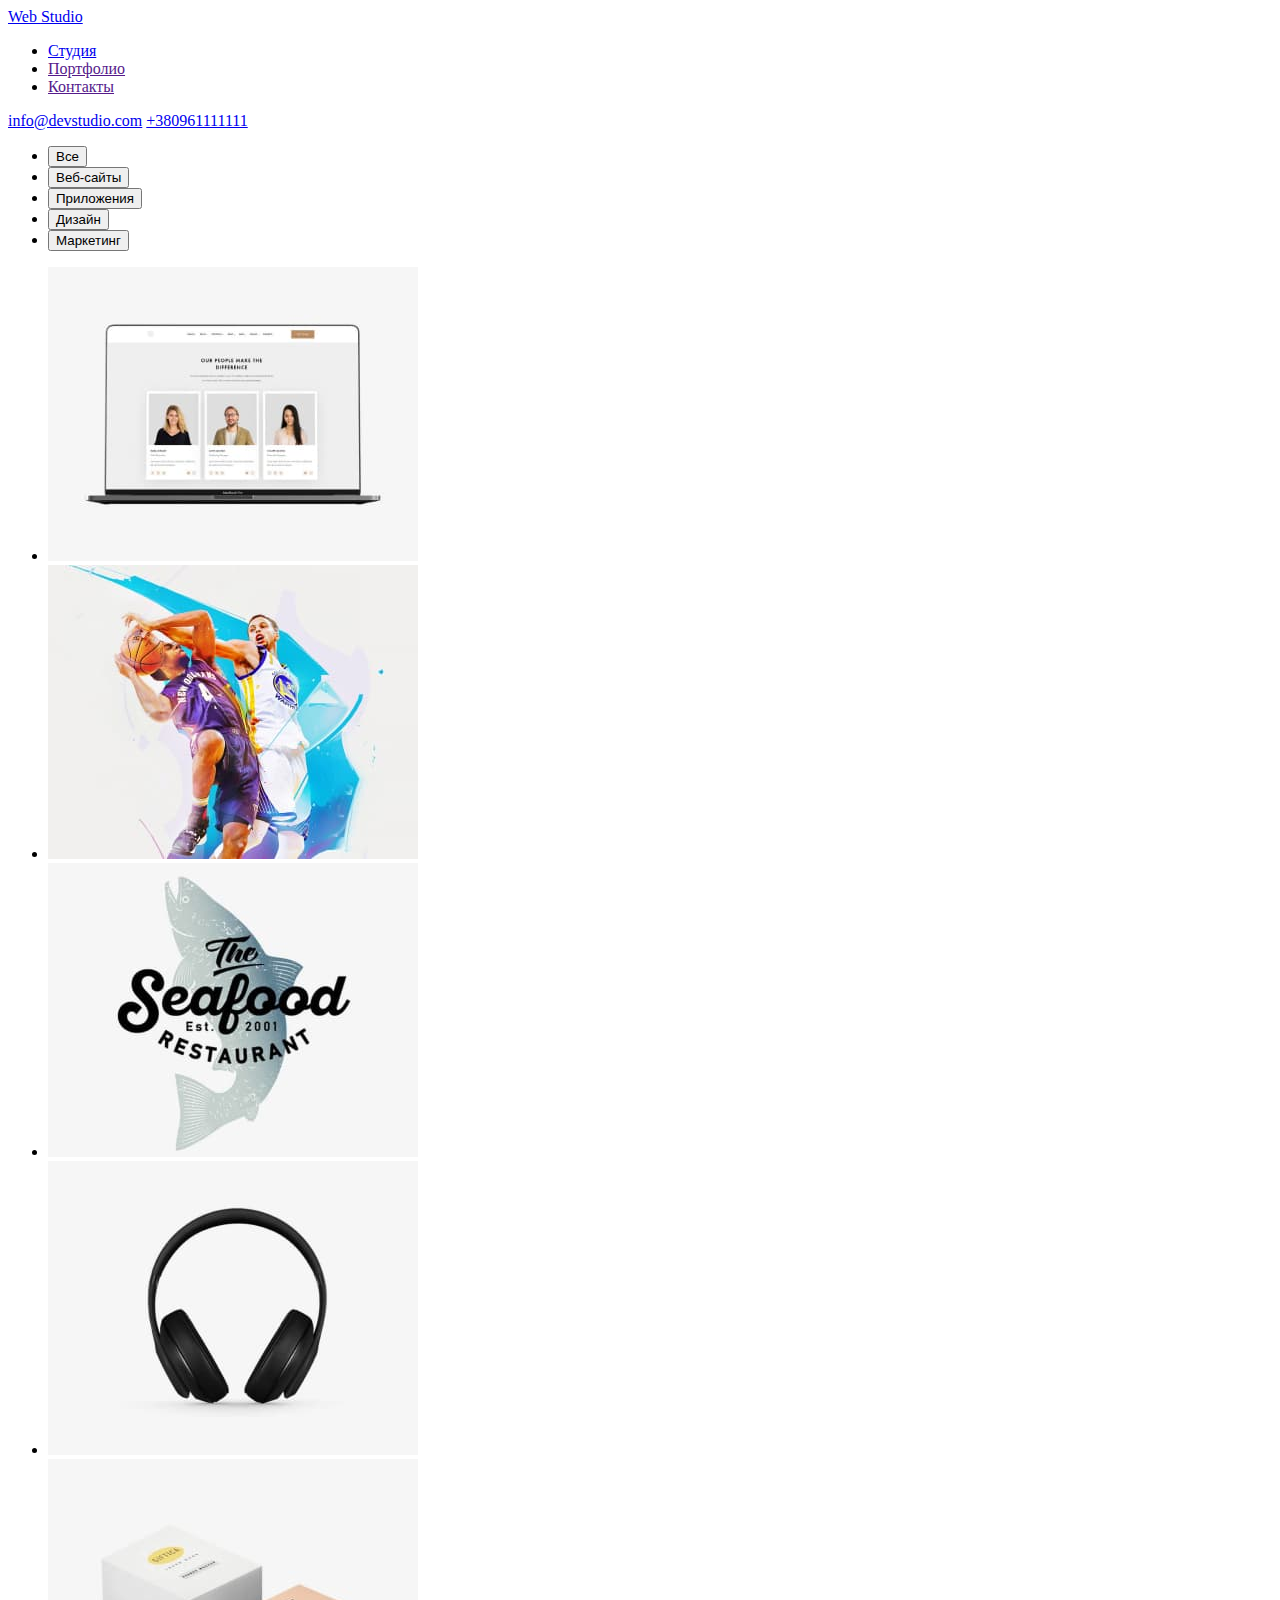
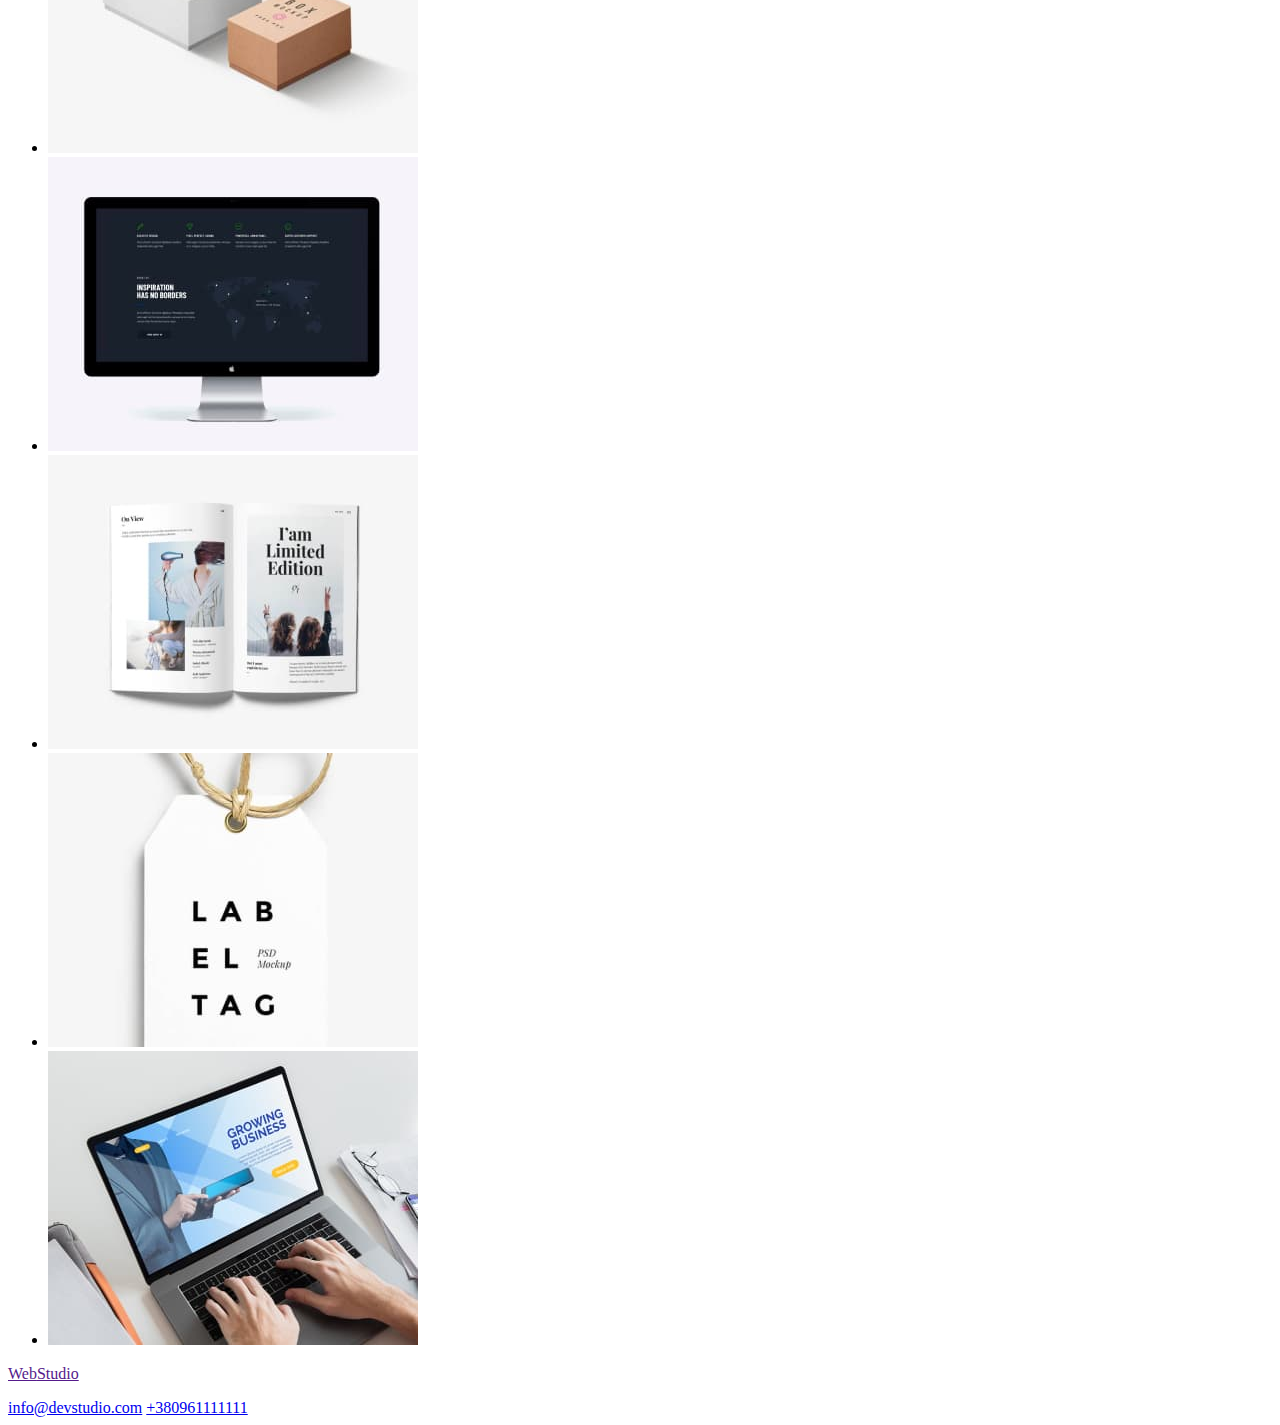
==== portfolio.html @ ea159c8f "+" ====
<!DOCTYPE html>
<html lang="ru">

<head>
    <meta charset="UTF-8">
    <meta http-equiv="X-UA-Compatible" content="IE=edge">
    <meta name="viewport" content="width=device-width, initial-scale=1.0">
    <title>WEBStudio</title>
</head>

<body>


    <header>
        <a href="./index.html"> <span class="part_logo"> Web </span>Studio</a>

        <ul>
            <li>
                <a href="./index.html">Студия</a>
            </li>
            <li>
                <a href="">Портфолио</a>
            </li>
            <li>
                <a href="">Контакты</a>
            </li>

        </ul>

        <nav>
            <a href="mailto:info@devstudio.com">info@devstudio.com</a>


            <a href="tel:+380961111111">+380961111111</a>

        </nav>





    </header>


    <main>

<ul>
    <li><button type="button">Все</button></li>
    <li><button type="button">Веб-сайты</button></li>
    <li><button type="button">Приложения</button></li>
    <li><button type="button">Дизайн</button></li>
    <li><button type="button">Маркетинг</button></li>
</ul>


<ul>
    <li><img src="./images/portfolio_img/tehnokryak.jpg" alt="технокряк"></li>
    <li><img src="./images/portfolio_img/new_orlean.jpg" alt="новый орлеан"></li>
    <li><img src="./images/portfolio_img/seafood.jpg" alt="ресторан сеафуд"></li>
    <li><img src="./images/portfolio_img/prime.jpg" alt="Проект Prime"></li>
    <li><img src="./images/portfolio_img/boxes.jpg" alt="Проект Boxes"></li>
    <li><img src="./images/portfolio_img/inspiration.jpg" alt="Inspiration has no Borders"></li>
    <li><img src="./images/portfolio_img/izdanie.jpg" alt="Издание Limited Edition"></li>
    <li><img src="./images/portfolio_img/lab.jpg" alt="Проект LAB"></li>
    <li><img src="./images/portfolio_img/growning.jpg" alt="Growing Business"></li>
</ul>




    </main>

    <footer>
    
        <a href=""><span>Web</span>Studio</a>
    
        <address>
            <p></p>
        </address>
    
        <a href="mailto:info@devstudio.com">info@devstudio.com</a>
        <a href="tel:+380961111111">+380961111111</a>
    
    
    
    
    </footer>
    
    
    
    
    
    
    </body>
    
    </html>
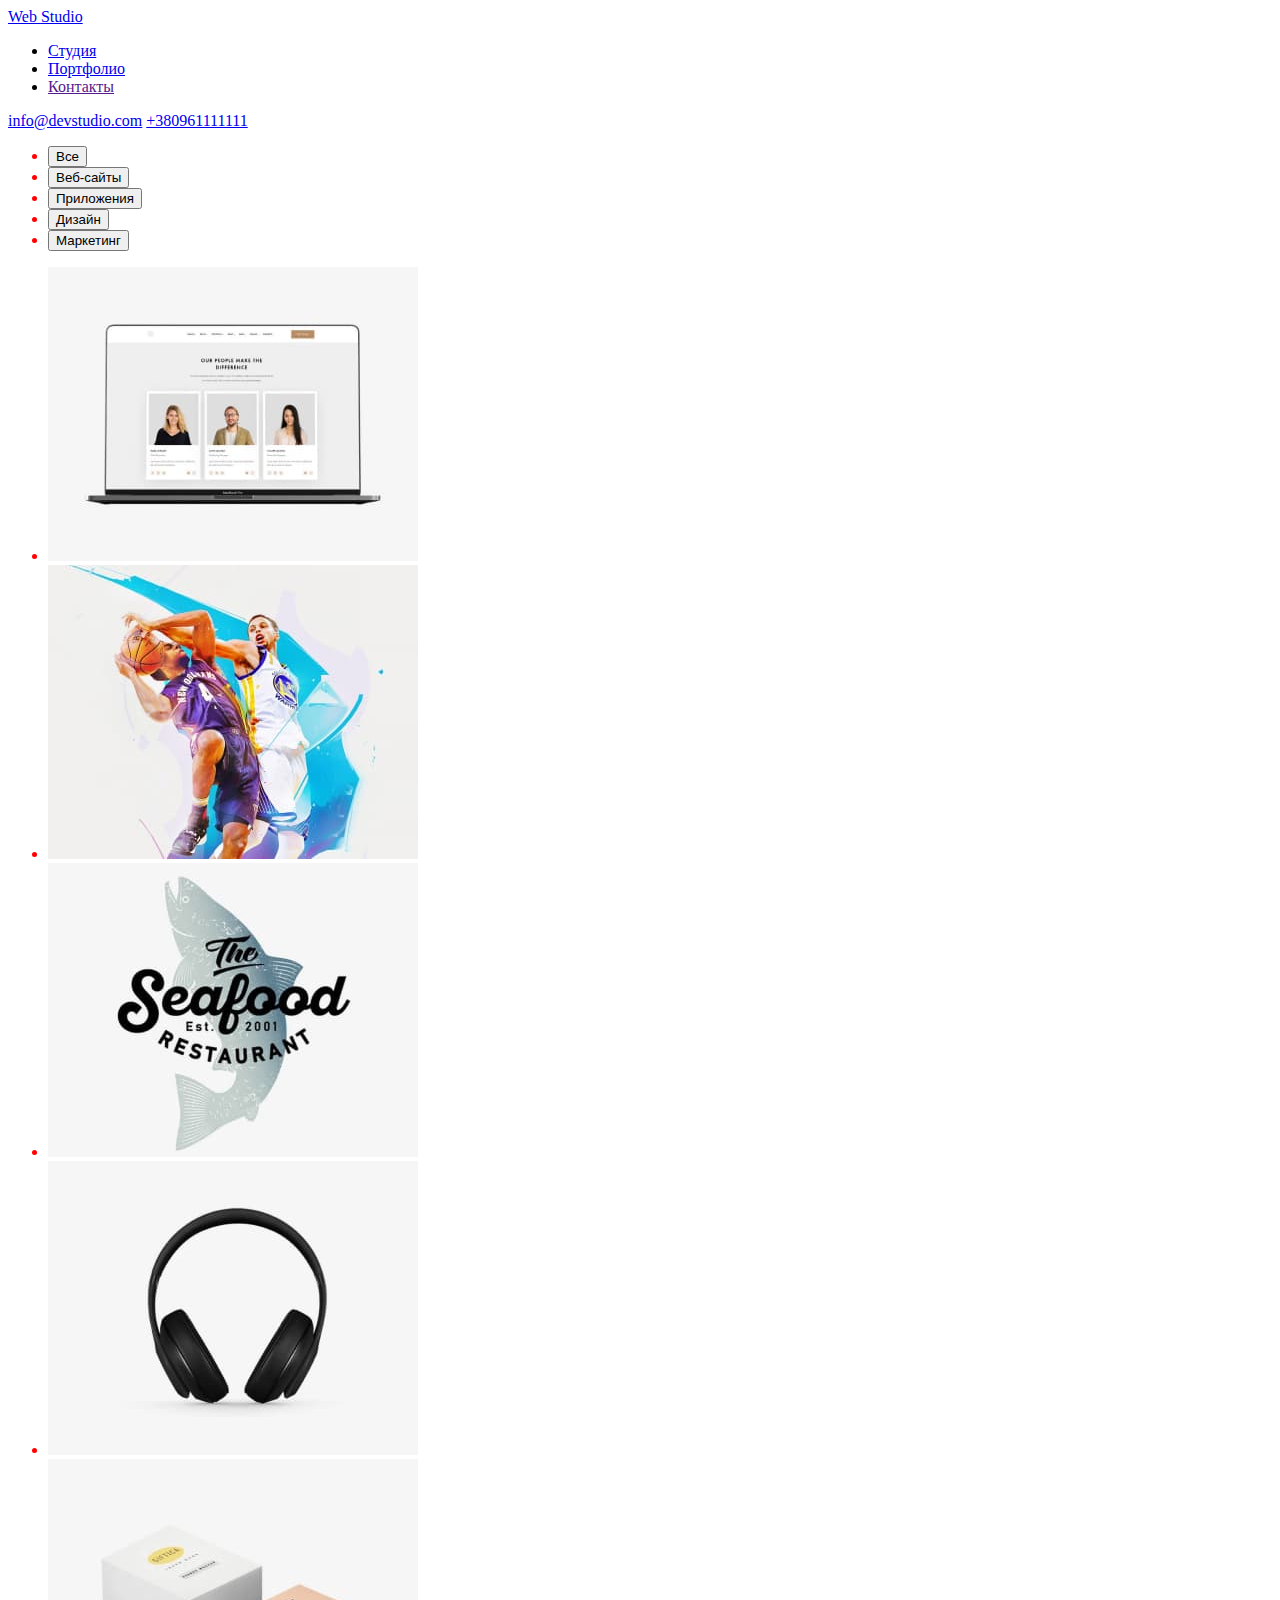
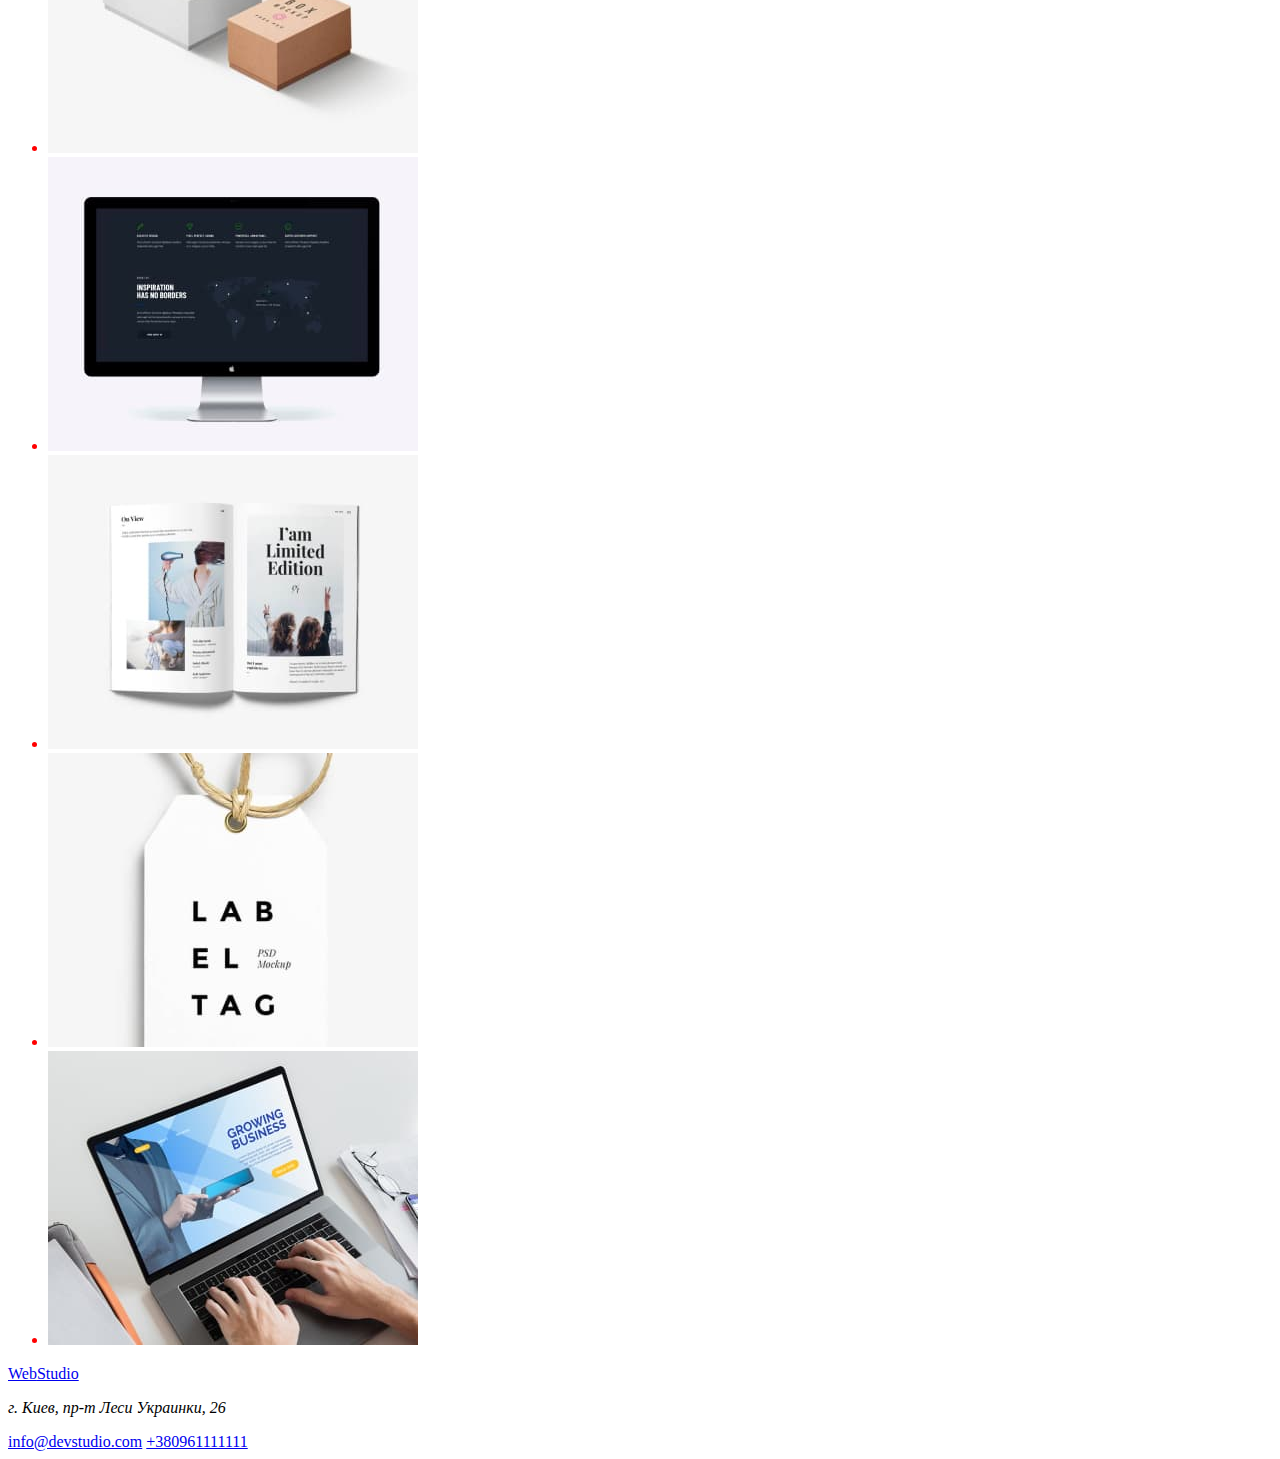
==== commit 8099afcd: "creat root" ====
--- a/portfolio.html
+++ b/portfolio.html
@@ -5,7 +5,16 @@
     <meta charset="UTF-8">
     <meta http-equiv="X-UA-Compatible" content="IE=edge">
     <meta name="viewport" content="width=device-width, initial-scale=1.0">
+
+    <link rel="preconnect" href="https://fonts.googleapis.com">
+    <link rel="preconnect" href="https://fonts.gstatic.com" crossorigin>
+    <link href="https://fonts.googleapis.com/css2?family=Raleway:wght@700&family=Roboto:wght@400;500;700&display=swap"
+        rel="stylesheet">
+    
+    <link rel="stylesheet" href="./css/styles.css">
+
     <title>WEBStudio</title>
+
 </head>
 
 <body>
@@ -19,7 +28,7 @@
                 <a href="./index.html">Студия</a>
             </li>
             <li>
-                <a href="">Портфолио</a>
+                <a href="./portfolio.html">Портфолио</a>
             </li>
             <li>
                 <a href="">Контакты</a>
@@ -72,10 +81,10 @@
 
     <footer>
     
-        <a href=""><span>Web</span>Studio</a>
+        <a href="./index.html"><span>Web</span>Studio</a>
     
         <address>
-            <p></p>
+            <p>г. Киев, пр-т Леси Украинки, 26</p>
         </address>
     
         <a href="mailto:info@devstudio.com">info@devstudio.com</a>
--- a/css/styles.css
+++ b/css/styles.css
@@ -0,0 +1,4 @@
+main {
+    color: red;
+}  
+}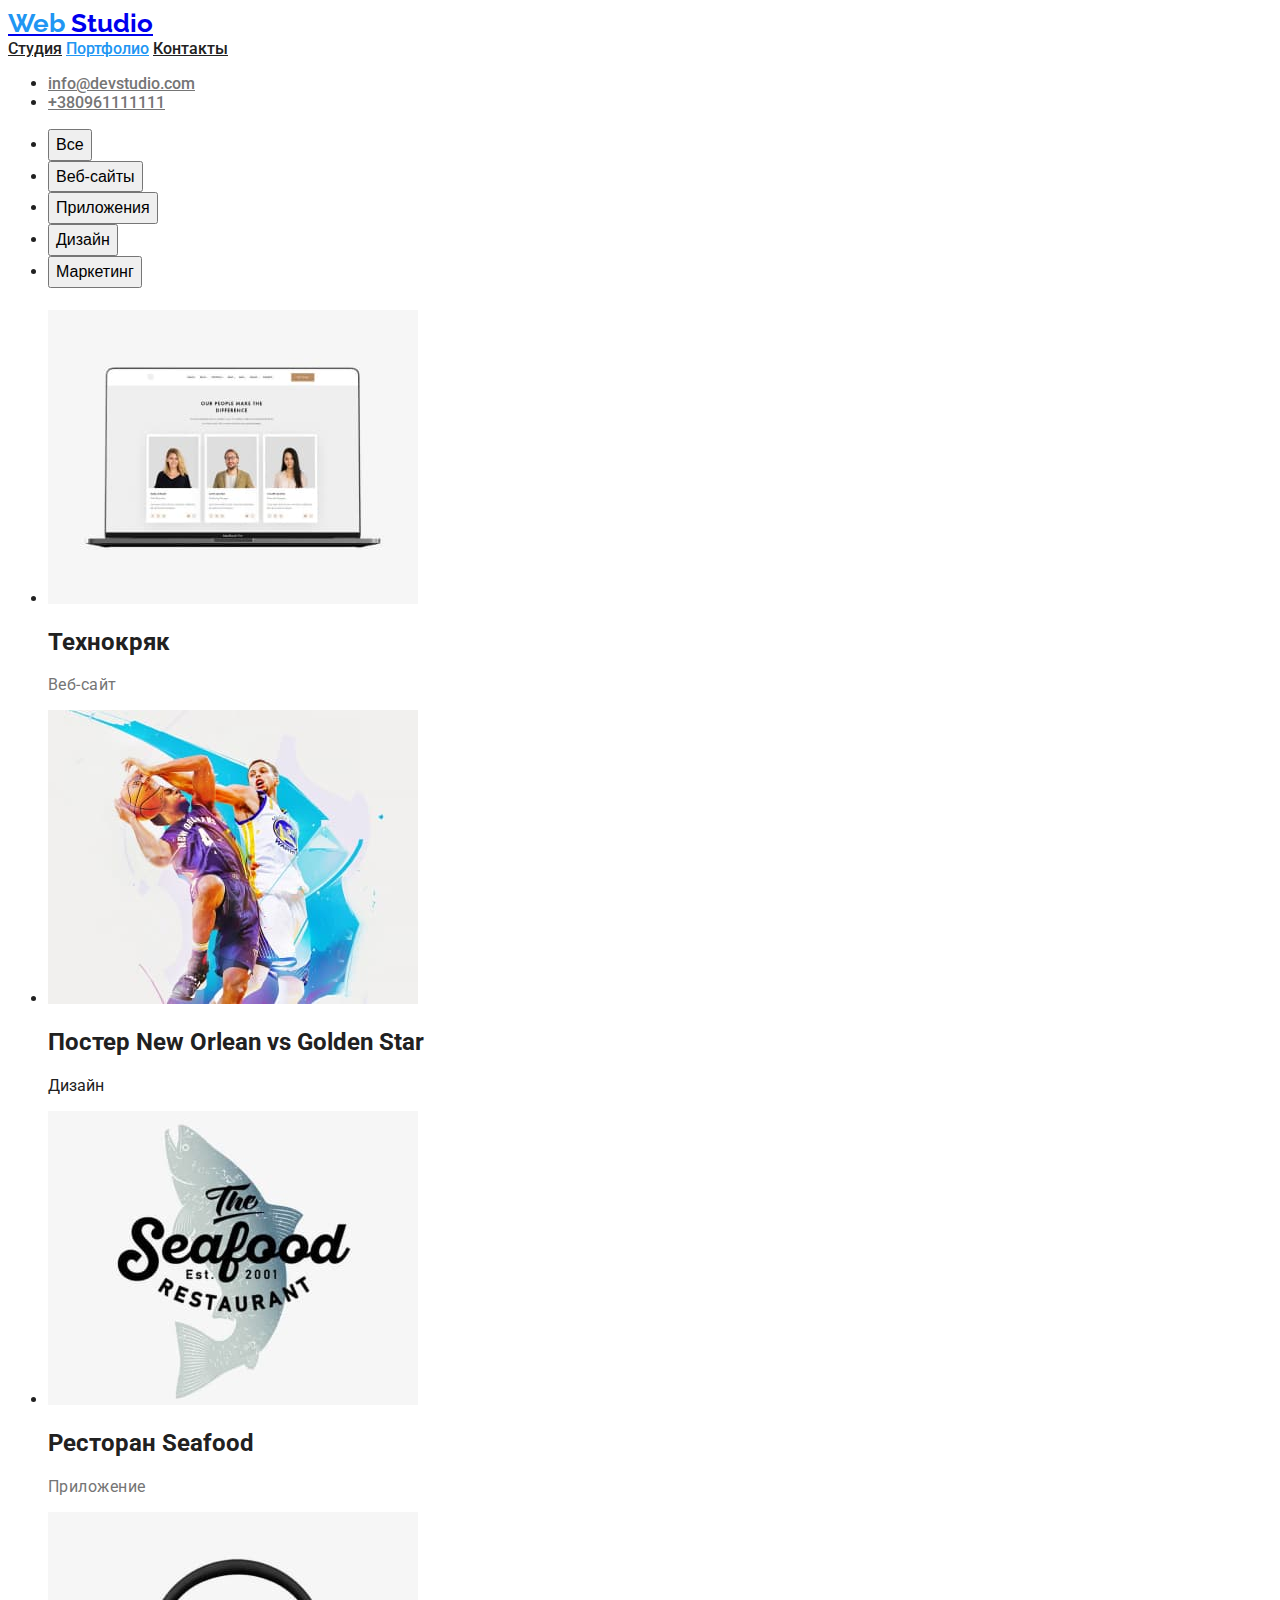
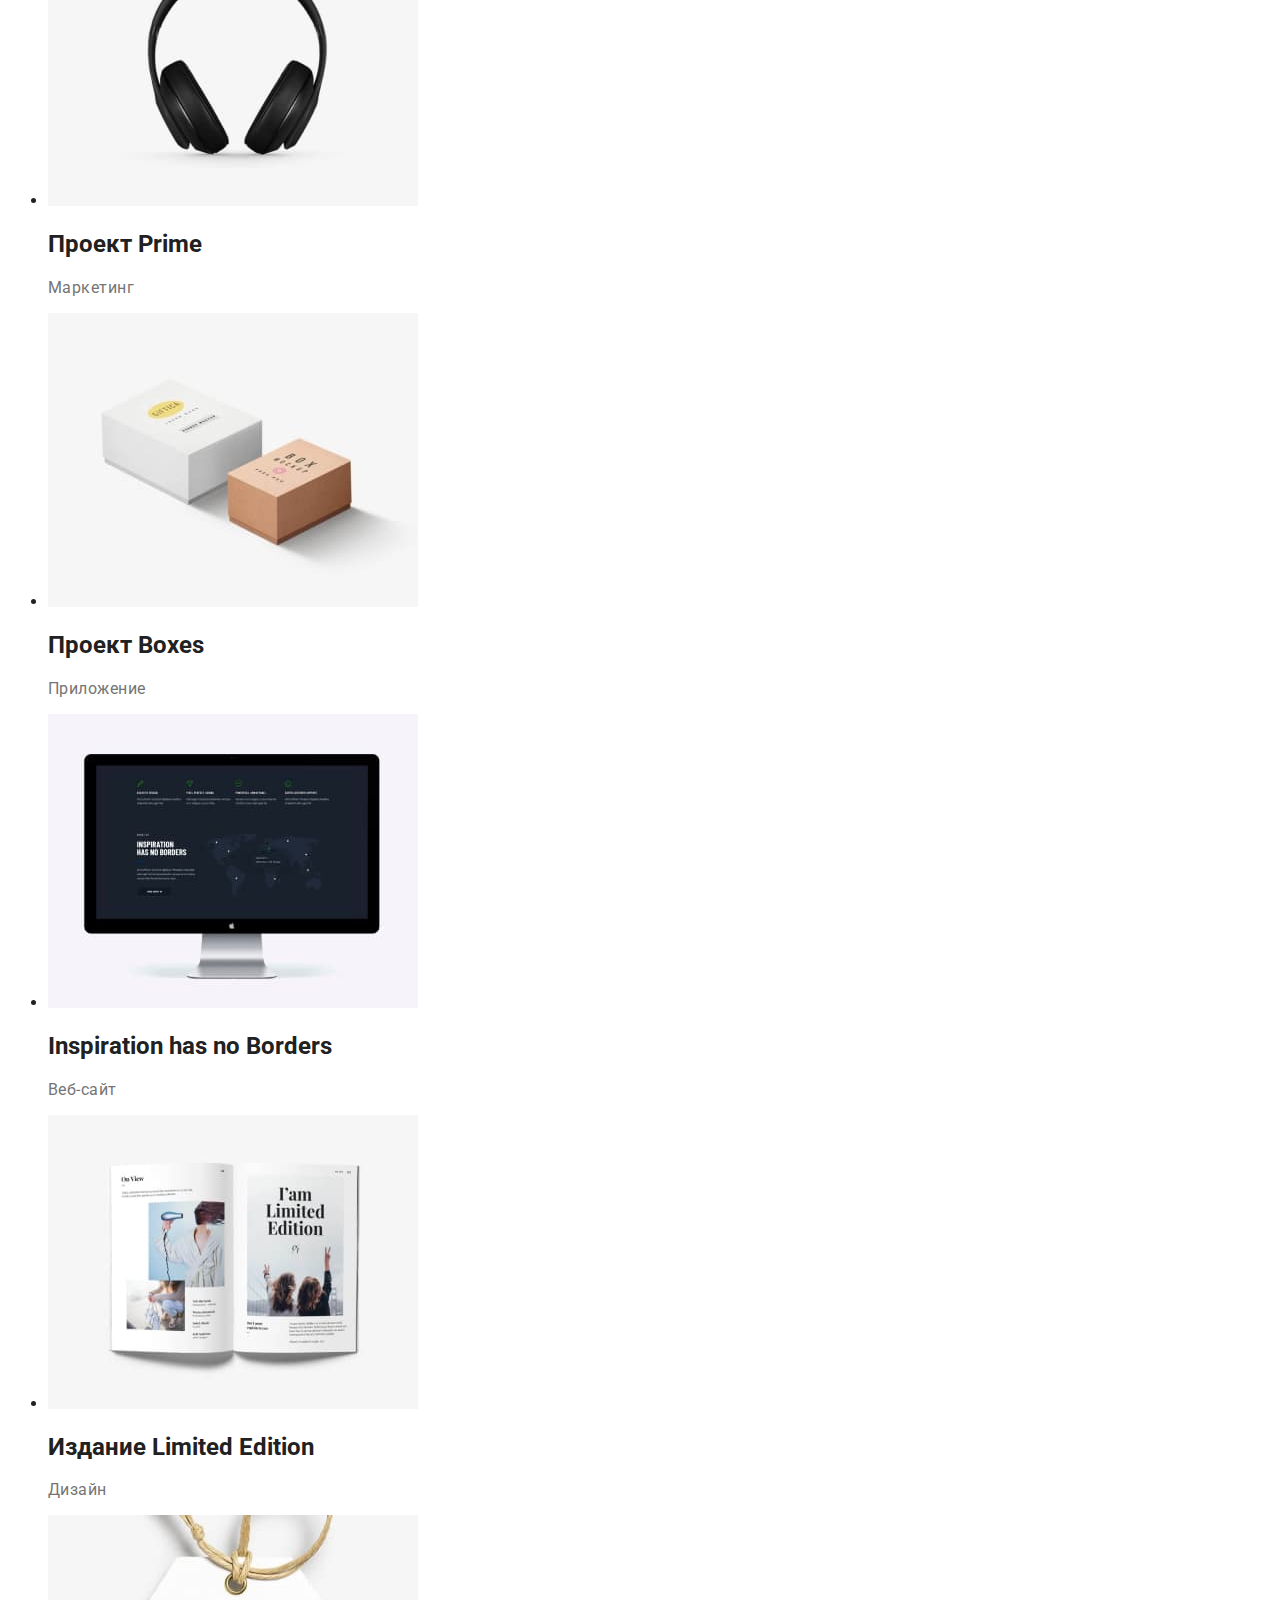
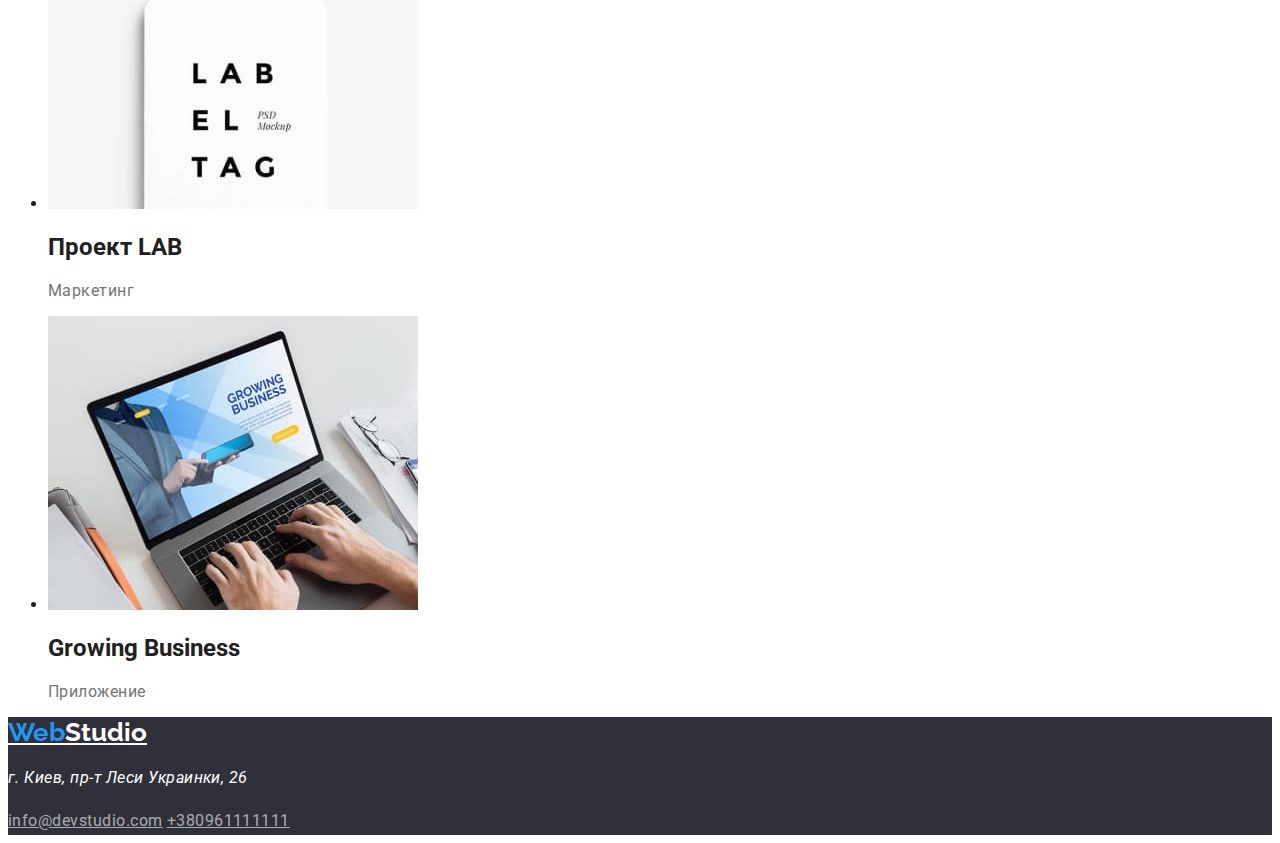
==== commit 8d13d8d5: "=" ====
--- a/portfolio.html
+++ b/portfolio.html
@@ -5,44 +5,42 @@
     <meta charset="UTF-8">
     <meta http-equiv="X-UA-Compatible" content="IE=edge">
     <meta name="viewport" content="width=device-width, initial-scale=1.0">
-
     <link rel="preconnect" href="https://fonts.googleapis.com">
     <link rel="preconnect" href="https://fonts.gstatic.com" crossorigin>
     <link href="https://fonts.googleapis.com/css2?family=Raleway:wght@700&family=Roboto:wght@400;500;700&display=swap"
         rel="stylesheet">
-    
+
     <link rel="stylesheet" href="./css/styles.css">
 
     <title>WEBStudio</title>
-
 </head>
 
 <body>
 
 
     <header>
-        <a href="./index.html"> <span class="part_logo"> Web </span>Studio</a>
 
-        <ul>
-            <li>
-                <a href="./index.html">Студия</a>
-            </li>
-            <li>
-                <a href="./portfolio.html">Портфолио</a>
-            </li>
-            <li>
-                <a href="">Контакты</a>
-            </li>
+        <a class="logo" href="./index.html"> <span class="part_logo"> Web </span>Studio</a>
 
+        <nav class="nav">
+
+            <a class="nav-link" href="./index.html">Студия</a>
+
+            <a class="nav-link active" href="./portfolio.html">Портфолио</a>
+
+            <a class="nav-link" href="">Контакты</a>
+
+        </nav>
+
+
+        <ul class="contact-inf">
+            <li class="contact-inf-item"><a class="contact-inf-link"
+                    href="mailto:info@devstudio.com">info@devstudio.com</a> </li>
+
+
+            <li class="contact-inf-item"><a class="contact-inf-link" href="tel:+380961111111">+380961111111</a> </li>
         </ul>
 
-        <nav>
-            <a href="mailto:info@devstudio.com">info@devstudio.com</a>
-
-
-            <a href="tel:+380961111111">+380961111111</a>
-
-        </nav>
 
 
 
@@ -51,44 +49,72 @@
     </header>
 
 
-    <main>
+ <main>
 
-<ul>
-    <li><button type="button">Все</button></li>
-    <li><button type="button">Веб-сайты</button></li>
-    <li><button type="button">Приложения</button></li>
-    <li><button type="button">Дизайн</button></li>
-    <li><button type="button">Маркетинг</button></li>
-</ul>
+  <ul class="products-buttons-list">
+    <li class="products-buttons-item"><button class="products-button" type="button">Все</button></li>
+    <li class="products-buttons-item"><button class="products-button" type="button">Веб-сайты</button></li>
+    <li class="products-buttons-item"><button class="products-button" type="button">Приложения</button></li>
+    <li class="products-buttons-item"><button class="products-button" type="button">Дизайн</button></li>
+    <li class="products-buttons-item"><button class="products-button" type="button">Маркетинг</button></li>
+  </ul>
 
+  <h1 class="product-card-title"><!--hidenTitle--></h1>
 
-<ul>
-    <li><img src="./images/portfolio_img/tehnokryak.jpg" alt="технокряк"></li>
-    <li><img src="./images/portfolio_img/new_orlean.jpg" alt="новый орлеан"></li>
-    <li><img src="./images/portfolio_img/seafood.jpg" alt="ресторан сеафуд"></li>
-    <li><img src="./images/portfolio_img/prime.jpg" alt="Проект Prime"></li>
-    <li><img src="./images/portfolio_img/boxes.jpg" alt="Проект Boxes"></li>
-    <li><img src="./images/portfolio_img/inspiration.jpg" alt="Inspiration has no Borders"></li>
-    <li><img src="./images/portfolio_img/izdanie.jpg" alt="Издание Limited Edition"></li>
-    <li><img src="./images/portfolio_img/lab.jpg" alt="Проект LAB"></li>
-    <li><img src="./images/portfolio_img/growning.jpg" alt="Growing Business"></li>
-</ul>
+   <ul class="products-card-list">
+
+    <li class="products-card-item">
+        <img class="products-card" src="./images/portfolio_img/tehnokryak.jpg" alt="технокряк">
+        <h2 class="product-card-name">Технокряк</h2>
+            <p class="product-card-description card-description">Веб-сайт</p></li>
+    <li class="products-card-item">
+        <img class="products-card" src="./images/portfolio_img/new_orlean.jpg" alt="новый орлеан">
+        <h2 class="product-card-name">Постер New Orlean vs Golden Star</h2>
+             <p class="product-card-description">Дизайн</p></li>
+    <li class="products-card-item">
+        <img class="products-card" src="./images/portfolio_img/seafood.jpg" alt="ресторан сеафуд">
+         <h2 class="product-card-name">Ресторан Seafood</h2>
+           <p class="product-card-description card-description">Приложение</p></li>
+    <li class="products-card-item">
+        <img class="products-card" src="./images/portfolio_img/prime.jpg" alt="Проект Prime">
+         <h2 class="product-card-name">Проект Prime</h2>
+           <p class="product-card-description card-description">Маркетинг</p></li>
+    <li class="products-card-item">
+        <img class="products-card" src="./images/portfolio_img/boxes.jpg" alt="Проект Boxes">
+         <h2 class="product-card-name">Проект Boxes</h2>
+           <p class="product-card-description card-description">Приложение</p></li>
+    <li class="products-card-item">
+        <img class="products-card" src="./images/portfolio_img/inspiration.jpg" alt="Inspiration has no Borders">
+         <h2 class="product-card-name">Inspiration has no Borders</h2>
+           <p class="product-card-description card-description">Веб-сайт</p></li>
+    <li class="products-card-item">
+        <img class="products-card" src="./images/portfolio_img/izdanie.jpg" alt="Издание Limited Edition">
+        <h2 class="product-card-name">Издание Limited Edition</h2>
+           <p class="product-card-description card-description">Дизайн</p></li>
+    <li class="products-card-item">
+        <img class="products-card" src="./images/portfolio_img/lab.jpg" alt="Проект LAB">
+        <h2 class="product-card-name">Проект LAB</h2>
+           <p class="product-card-description card-description">Маркетинг</p></li>
+    <li class="products-card-item">
+        <img class="products-card" src="./images/portfolio_img/growning.jpg" alt="Growing Business">
+        <h2 class="product-card-name">Growing Business</h2>
+           <p class="product-card-description card-description">Приложение</p></li>
+    </ul>  
 
 
 
+</main>
 
-    </main>
-
-    <footer>
+    <footer class="footer-section">
     
-        <a href="./index.html"><span>Web</span>Studio</a>
+        <a class="logo-dark-theme logo" href="./index.html"><span class="part_logo">Web</span>Studio</a>
     
-        <address>
-            <p>г. Киев, пр-т Леси Украинки, 26</p>
+        <address class="adress-section">
+            <p class="adress_description">г. Киев, пр-т Леси Украинки, 26</p>
         </address>
     
-        <a href="mailto:info@devstudio.com">info@devstudio.com</a>
-        <a href="tel:+380961111111">+380961111111</a>
+        <a class="contact-inf-item_dark" href="mailto:info@devstudio.com">info@devstudio.com</a>
+        <a class="contact-inf-item_dark" href="tel:+380961111111">+380961111111</a>
     
     
     
@@ -100,6 +126,6 @@
     
     
     
-    </body>
+</body>
     
     </html>--- a/css/styles.css
+++ b/css/styles.css
@@ -1,4 +1,173 @@
-main {
-    color: red;
-}  
-}+:root {
+  /*======fontsVariable=====*/
+  --main_font-weight: 400;
+  --secondary_font-weight: 700;
+  --third_font-weight: 500;
+  --main_font-size: 14 px;
+  --secondary_font-size: 16 px;
+  /*=======================*/
+
+  /*====colorPalette=======*/
+  --first_color-txt: #212121;
+  --secondary_color-txt: #757575;
+  --third_color-txt: #ffffff;
+  --first-bg-color: #2f303a;
+  --secondary-bg-color: #f5f4fa;
+  --button-accent-color: #2196f3;
+  /*========================*/
+}
+
+/*======components=========*/
+.accent-title {
+  font-weight: var(--secondary_font-weight);
+  font-size: 36px;
+  line-height: 1.16;
+  letter-spacing: 0.03em;
+}
+.card-description {
+  color: var(--secondary_color-txt);
+  font-size: var(--secondary_font-size);
+  line-height: 1.19;
+  letter-spacing: 0.03em;
+}
+
+body {
+  font-family: 'roboto', sans-serif;
+  color: var(--first_color-txt);
+}
+.active {
+  color: var(--button-accent-color);
+}
+
+/*=========logo==========*/
+.logo {
+  font-family: raleway, sans-serif;
+  font-weight: var(--secondary_font-weight);
+  font-size: 26px;
+  line-height: 1.19;
+}
+.part_logo {
+  color: var(--button-accent-color);
+}
+.logo-dark-theme {
+  color: var(--third_color-txt);
+}
+/*=========end logo======*/
+
+/*========header=========*/
+.nav-link {
+  color: inherit;
+  font-weight: var(--third_font-weight);
+  font-size: var(--main_font-size);
+  line-height: 1.14;
+}
+.nav-link:focus,
+.nav-link:hover {
+  color: var(--button-accent-color);
+}
+
+.contact-inf-link {
+  color: var(--secondary_color-txt);
+  font-weight: var(--third_font-weight);
+  font-size: var(--main_font-size);
+  line-height: 1.14;
+}
+.contact-inf-link:hover,
+.contact-inf-link:focus {
+  color: #2196f3;
+}
+
+.active {
+  color: var(--button-accent-color);
+}
+/*==========end header====*/
+
+/*=========hero===========*/
+.hero-section {
+  background-color: var(--first-bg-color);
+}
+.hero-title {
+  color: var(--third_color-txt);
+  font-weight: 900;
+  line-height: 1.36;
+  font-size: 44px;
+  letter-spacing: 0.06em;
+  text-transform: uppercase;
+}
+.order-button {
+  background-color: var(--button-accent-color);
+  color: var(--third_color-txt);
+}
+/*=========end hero=========*/
+
+/*========our work==========*/
+.our-work-description_title {
+  font-weight: var(--secondary_font-size);
+  font-size: var(--main_font-size);
+  line-height: 1.14;
+  letter-spacing: 0.03em;
+  text-transform: uppercase;
+}
+.our-work-description {
+  font-size: var(--main_font-size);
+  line-height: 1.71;
+  color: var(--secondary_color-txt);
+  letter-spacing: 0.03em;
+}
+/*====end our work=========*/
+
+/*=====our team===========*/
+.our-team-section {
+  background-color: var(--secondary-bg-color);
+}
+
+.specialists-name {
+  font-weight: var(--third_font-weight);
+  font-size: var(--secondary_font-size);
+  line-height: 1.19;
+  letter-spacing: 0.03em;
+}
+
+/*=======end our team=====*/
+
+/*=======footer===========*/
+.footer-section {
+  background-color: var(--first-bg-color);
+}
+.adress_description {
+  color: var(--third_color-txt);
+  font-size: var(--main_font-size);
+  line-height: 1.71;
+  letter-spacing: 0.03em;
+}
+.contact-inf-item_dark {
+  color: rgba(255, 255, 255, 0.6);
+  font-size: var(--main_font-size);
+  line-height: 1.71;
+  letter-spacing: 0.03em;
+}
+/*========end our team=====*/
+
+/*!!!!!!!!!Portfolio!!!!!!!*/
+
+/*====portfolio buttons====*/
+.products-button {
+  font-weight: var(--third_font-weight);
+  font-size: var(--secondary_font-size);
+  line-height: 1.62;
+}
+.products-button:hover,
+.products-button:focus {
+  background-color: var(--button-accent-color);
+  color: var(--third_color-txt);
+}
+
+.products-card-name {
+  font-weight: var(--secondary_font-weight);
+  font-size: 18px;
+  line-height: 2;
+  letter-spacing: 0.06em;
+}
+.product-card-description p {
+  line-height: 1.87;
+}
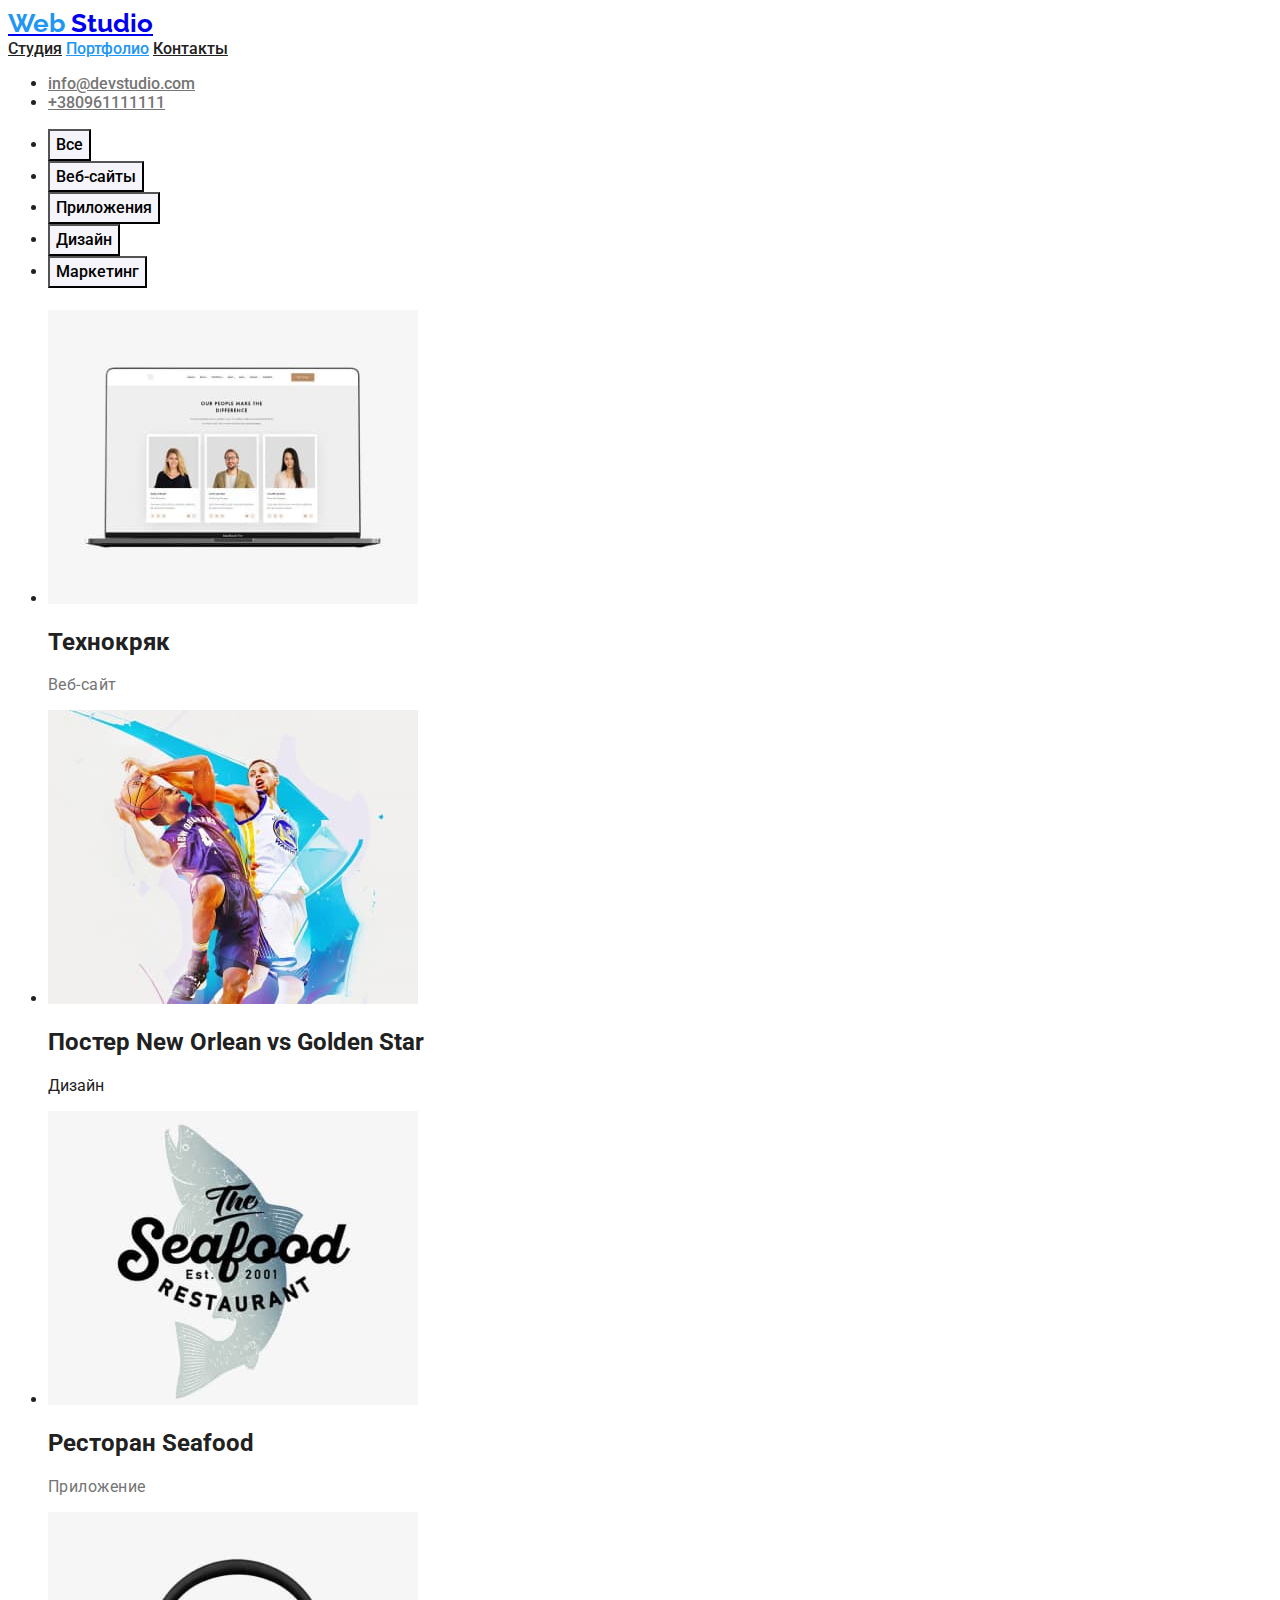
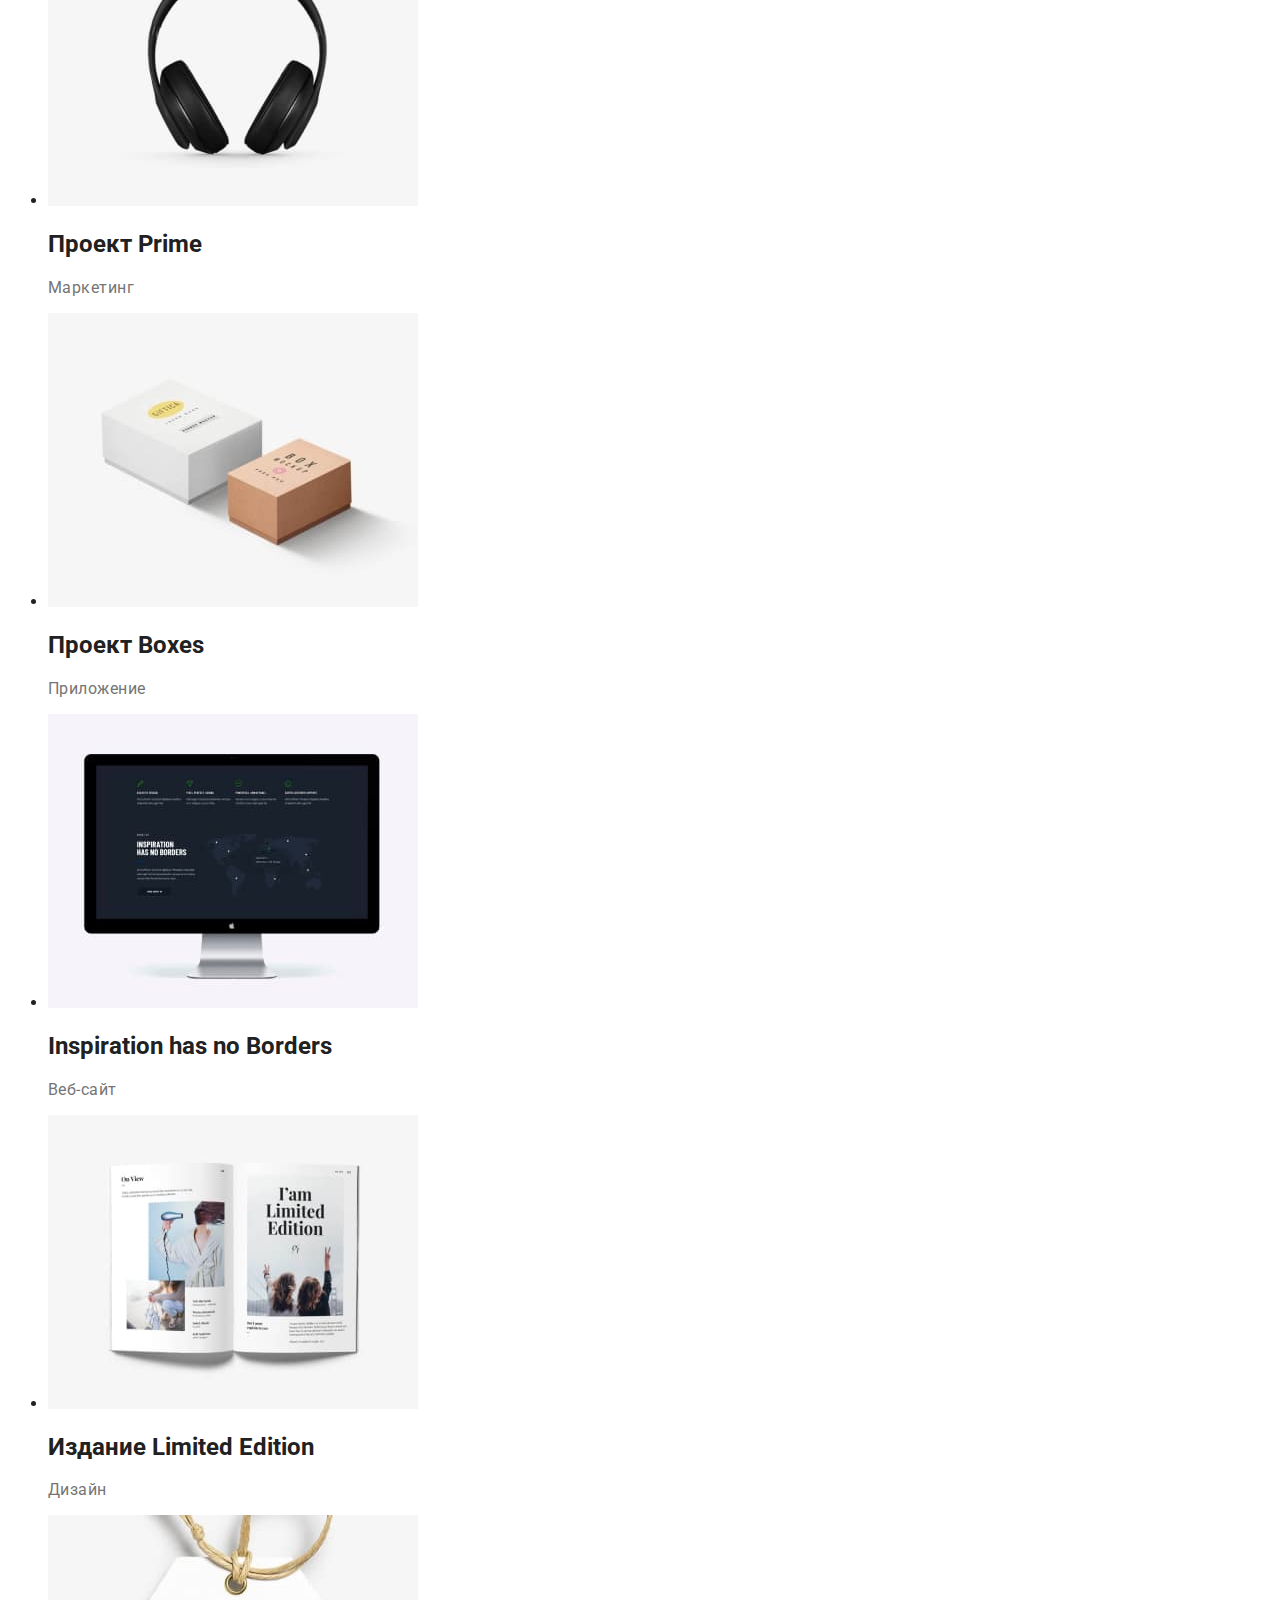
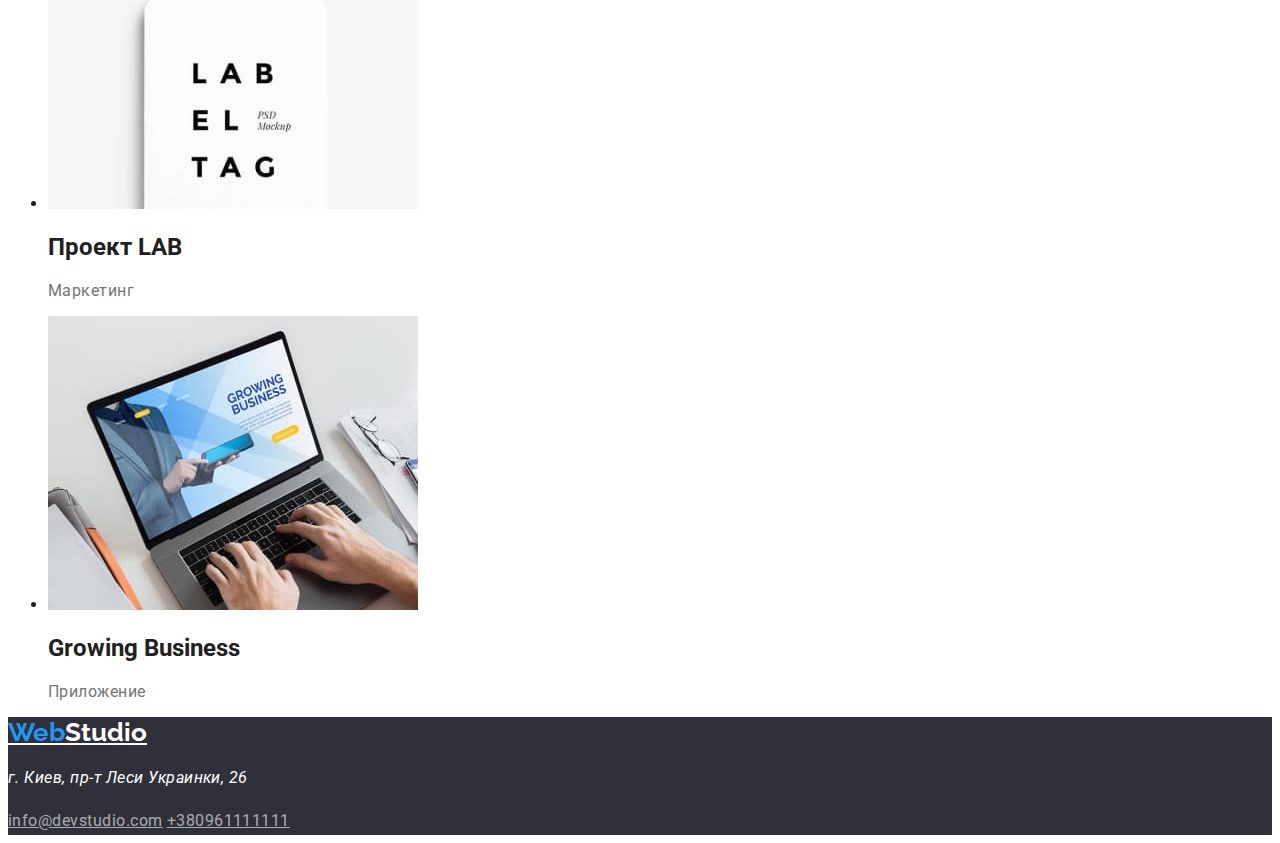
==== commit fcbc1b13: "buttons change" ====
--- a/portfolio.html
+++ b/portfolio.html
@@ -17,7 +17,6 @@
 
 <body>
 
-
     <header>
 
         <a class="logo" href="./index.html"> <span class="part_logo"> Web </span>Studio</a>
@@ -25,29 +24,19 @@
         <nav class="nav">
 
             <a class="nav-link" href="./index.html">Студия</a>
-
             <a class="nav-link active" href="./portfolio.html">Портфолио</a>
-
             <a class="nav-link" href="">Контакты</a>
 
         </nav>
 
-
         <ul class="contact-inf">
             <li class="contact-inf-item"><a class="contact-inf-link"
                     href="mailto:info@devstudio.com">info@devstudio.com</a> </li>
-
-
-            <li class="contact-inf-item"><a class="contact-inf-link" href="tel:+380961111111">+380961111111</a> </li>
+            <li class="contact-inf-item"><a class="contact-inf-link" 
+                href="tel:+380961111111">+380961111111</a> </li>
         </ul>
 
-
-
-
-
-
     </header>
-
 
  <main>
 
@@ -101,8 +90,6 @@
            <p class="product-card-description card-description">Приложение</p></li>
     </ul>  
 
-
-
 </main>
 
     <footer class="footer-section">
@@ -116,15 +103,7 @@
         <a class="contact-inf-item_dark" href="mailto:info@devstudio.com">info@devstudio.com</a>
         <a class="contact-inf-item_dark" href="tel:+380961111111">+380961111111</a>
     
-    
-    
-    
     </footer>
-    
-    
-    
-    
-    
     
 </body>
     
--- a/css/styles.css
+++ b/css/styles.css
@@ -18,6 +18,7 @@
 }
 
 /*======components=========*/
+
 .accent-title {
   font-weight: var(--secondary_font-weight);
   font-size: 36px;
@@ -95,6 +96,10 @@
   text-transform: uppercase;
 }
 .order-button {
+  font-family: inherit;
+  font-weight: var(--secondary_font-weight);
+  font-size: var(--secondary_font-size);
+  line-height: 1.87;
   background-color: var(--button-accent-color);
   color: var(--third_color-txt);
 }
@@ -152,6 +157,8 @@
 
 /*====portfolio buttons====*/
 .products-button {
+  font-family: inherit;
+  background-color: var(--secondary-bg-color);
   font-weight: var(--third_font-weight);
   font-size: var(--secondary_font-size);
   line-height: 1.62;
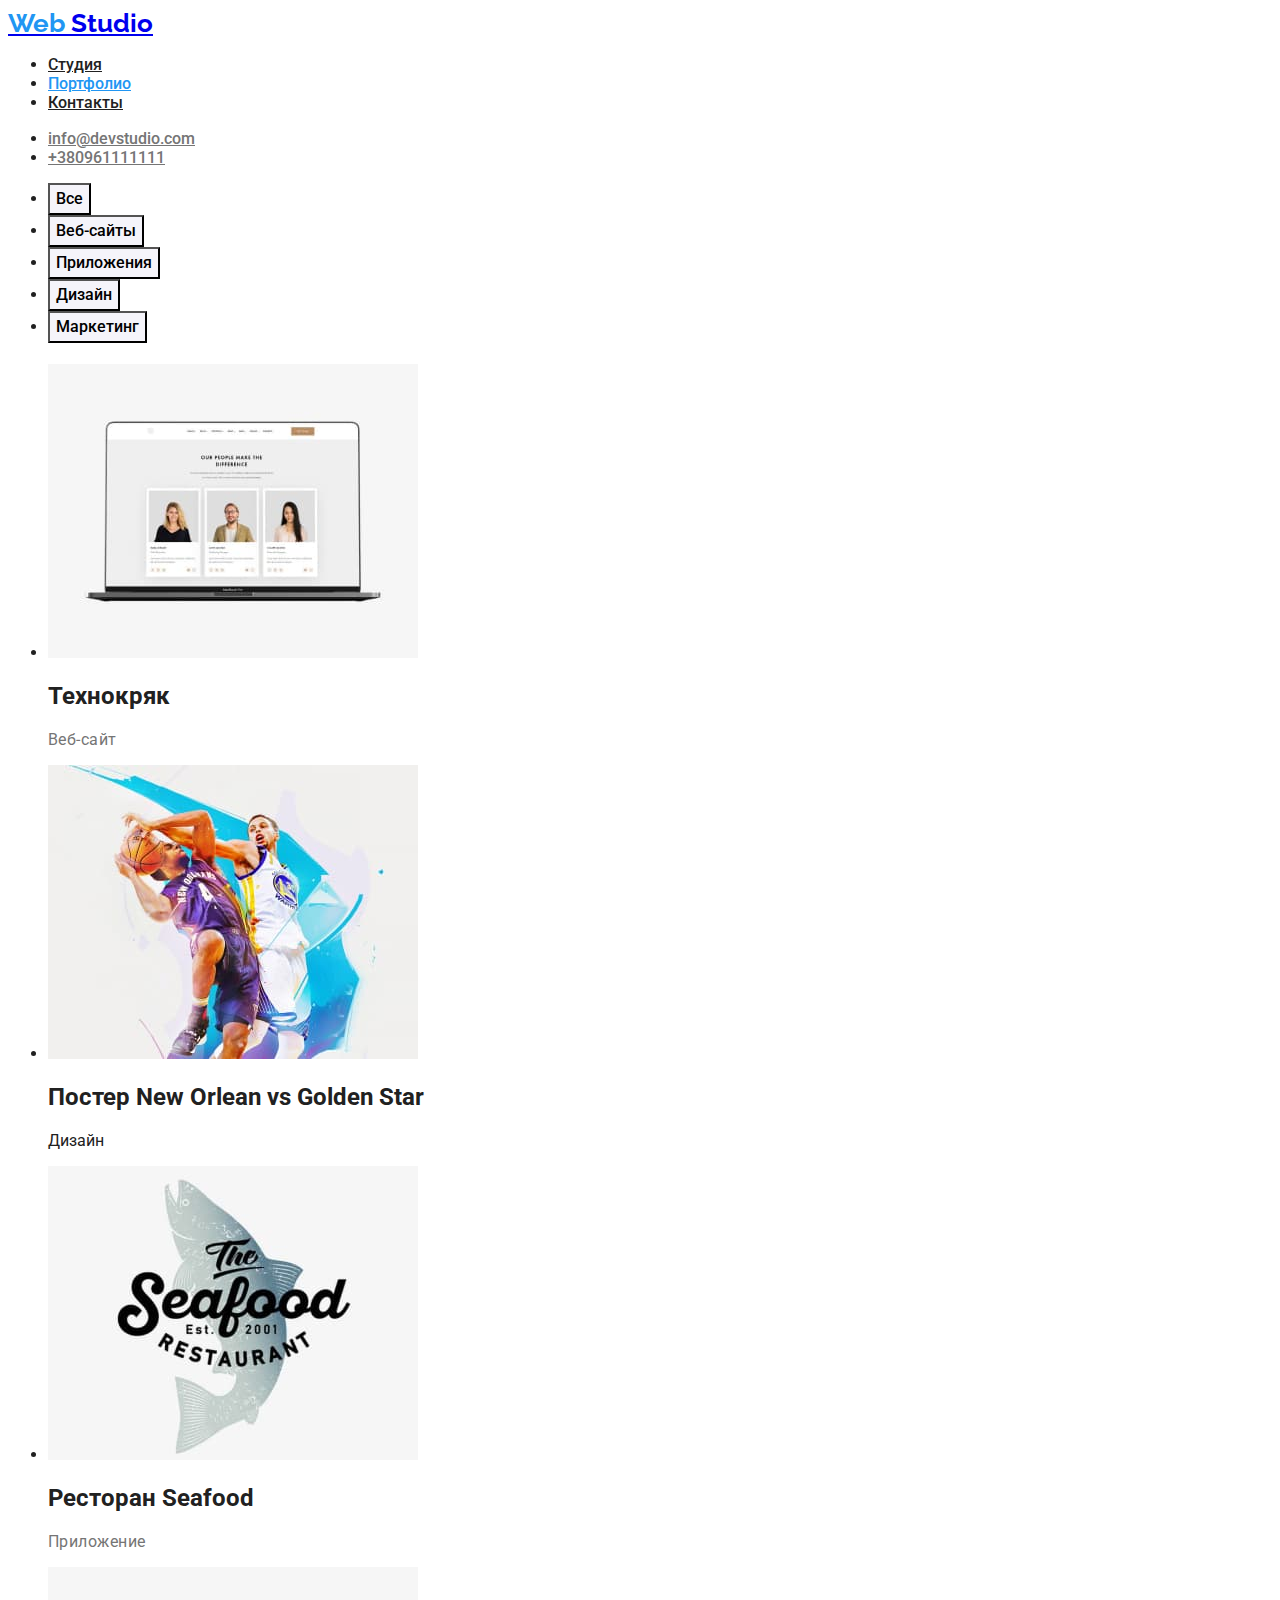
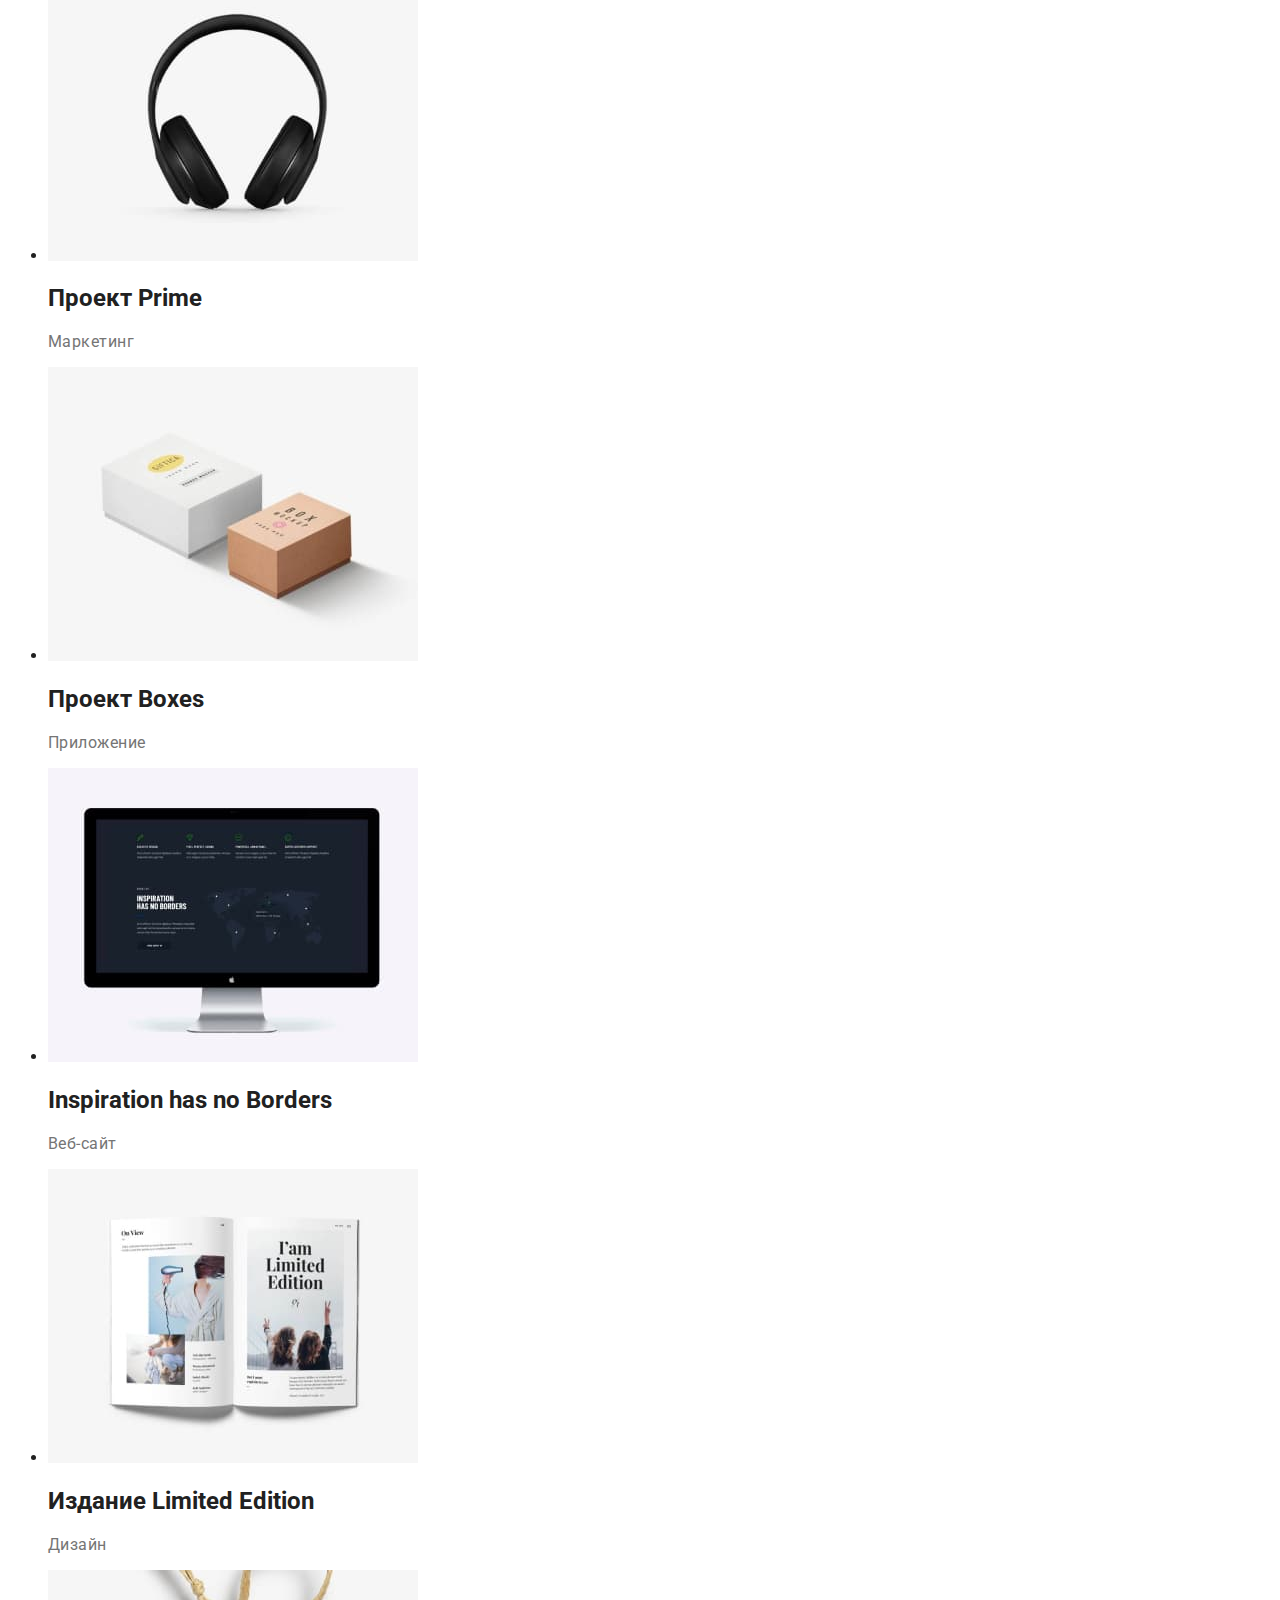
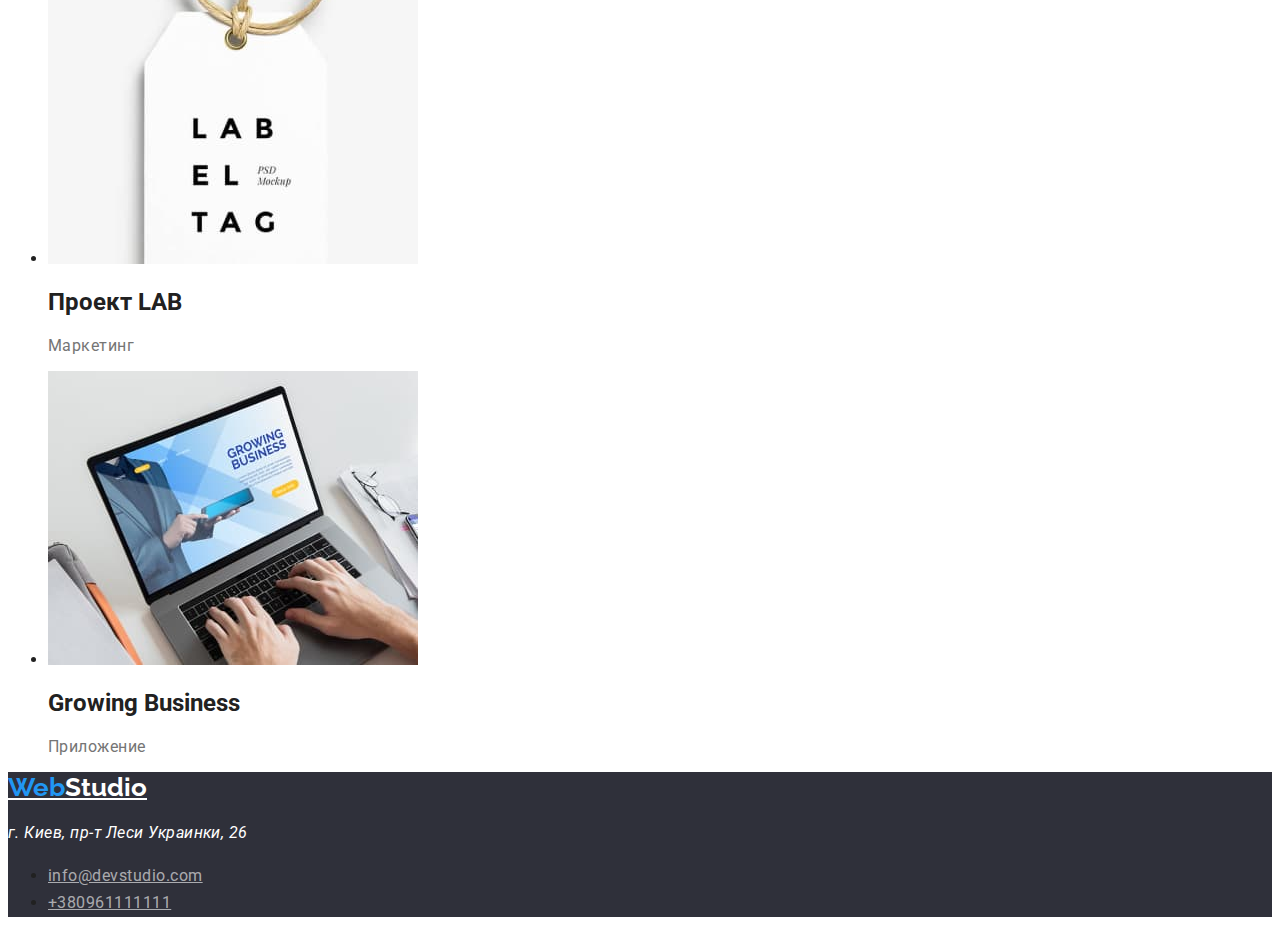
==== commit 4a256140: "=" ====
--- a/portfolio.html
+++ b/portfolio.html
@@ -22,11 +22,11 @@
         <a class="logo" href="./index.html"> <span class="part_logo"> Web </span>Studio</a>
 
         <nav class="nav">
-
-            <a class="nav-link" href="./index.html">Студия</a>
-            <a class="nav-link active" href="./portfolio.html">Портфолио</a>
-            <a class="nav-link" href="">Контакты</a>
-
+           <ul>
+              <li> <a class="nav-link" href="./index.html">Студия</a></li>
+              <li> <a class="nav-link active" href="./portfolio.html">Портфолио</a></li>
+              <li>  <a class="nav-link" href="">Контакты</a></li>
+           </ul>
         </nav>
 
         <ul class="contact-inf">
@@ -99,10 +99,10 @@
         <address class="adress-section">
             <p class="adress_description">г. Киев, пр-т Леси Украинки, 26</p>
         </address>
-    
-        <a class="contact-inf-item_dark" href="mailto:info@devstudio.com">info@devstudio.com</a>
-        <a class="contact-inf-item_dark" href="tel:+380961111111">+380961111111</a>
-    
+         <ul>
+            <li>  <a class="contact-inf-item_dark" href="mailto:info@devstudio.com">info@devstudio.com</a></li>
+            <li> <a class="contact-inf-item_dark" href="tel:+380961111111">+380961111111</a></li>
+         </ul>
     </footer>
     
 </body>
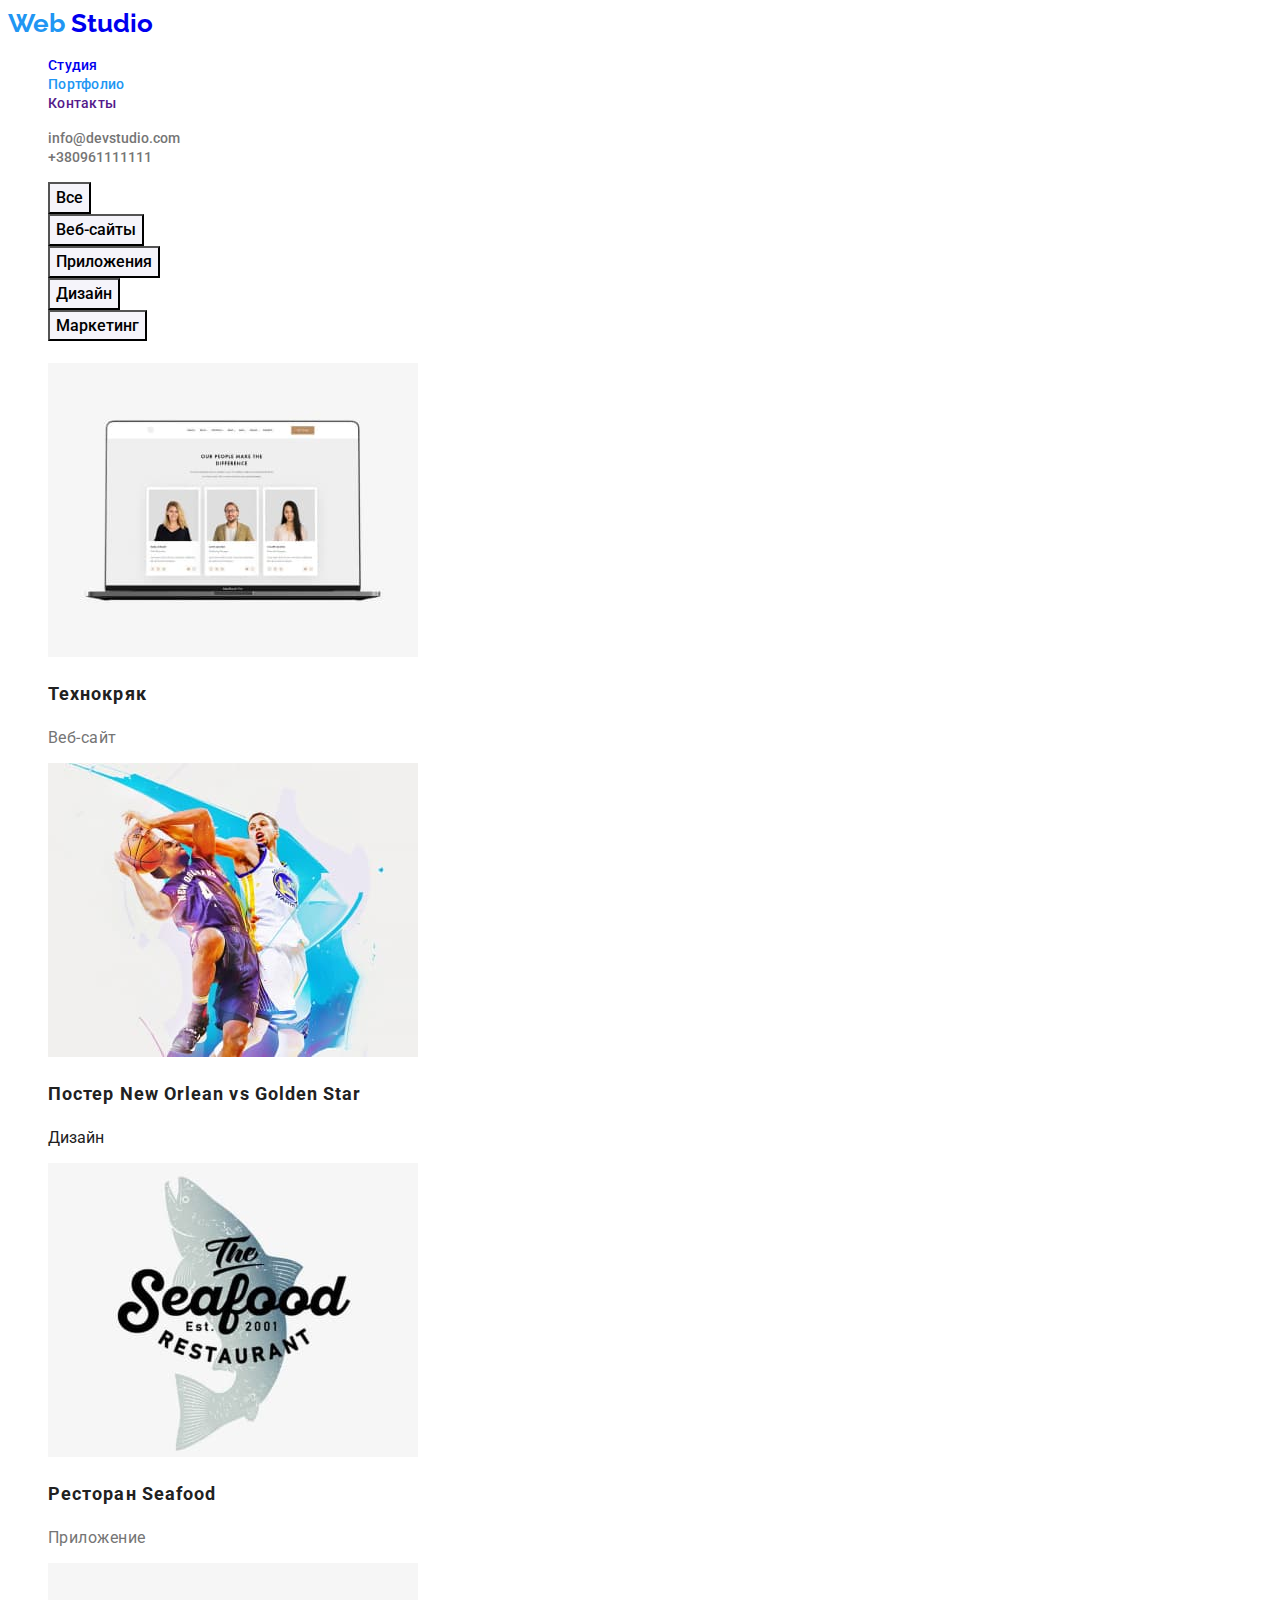
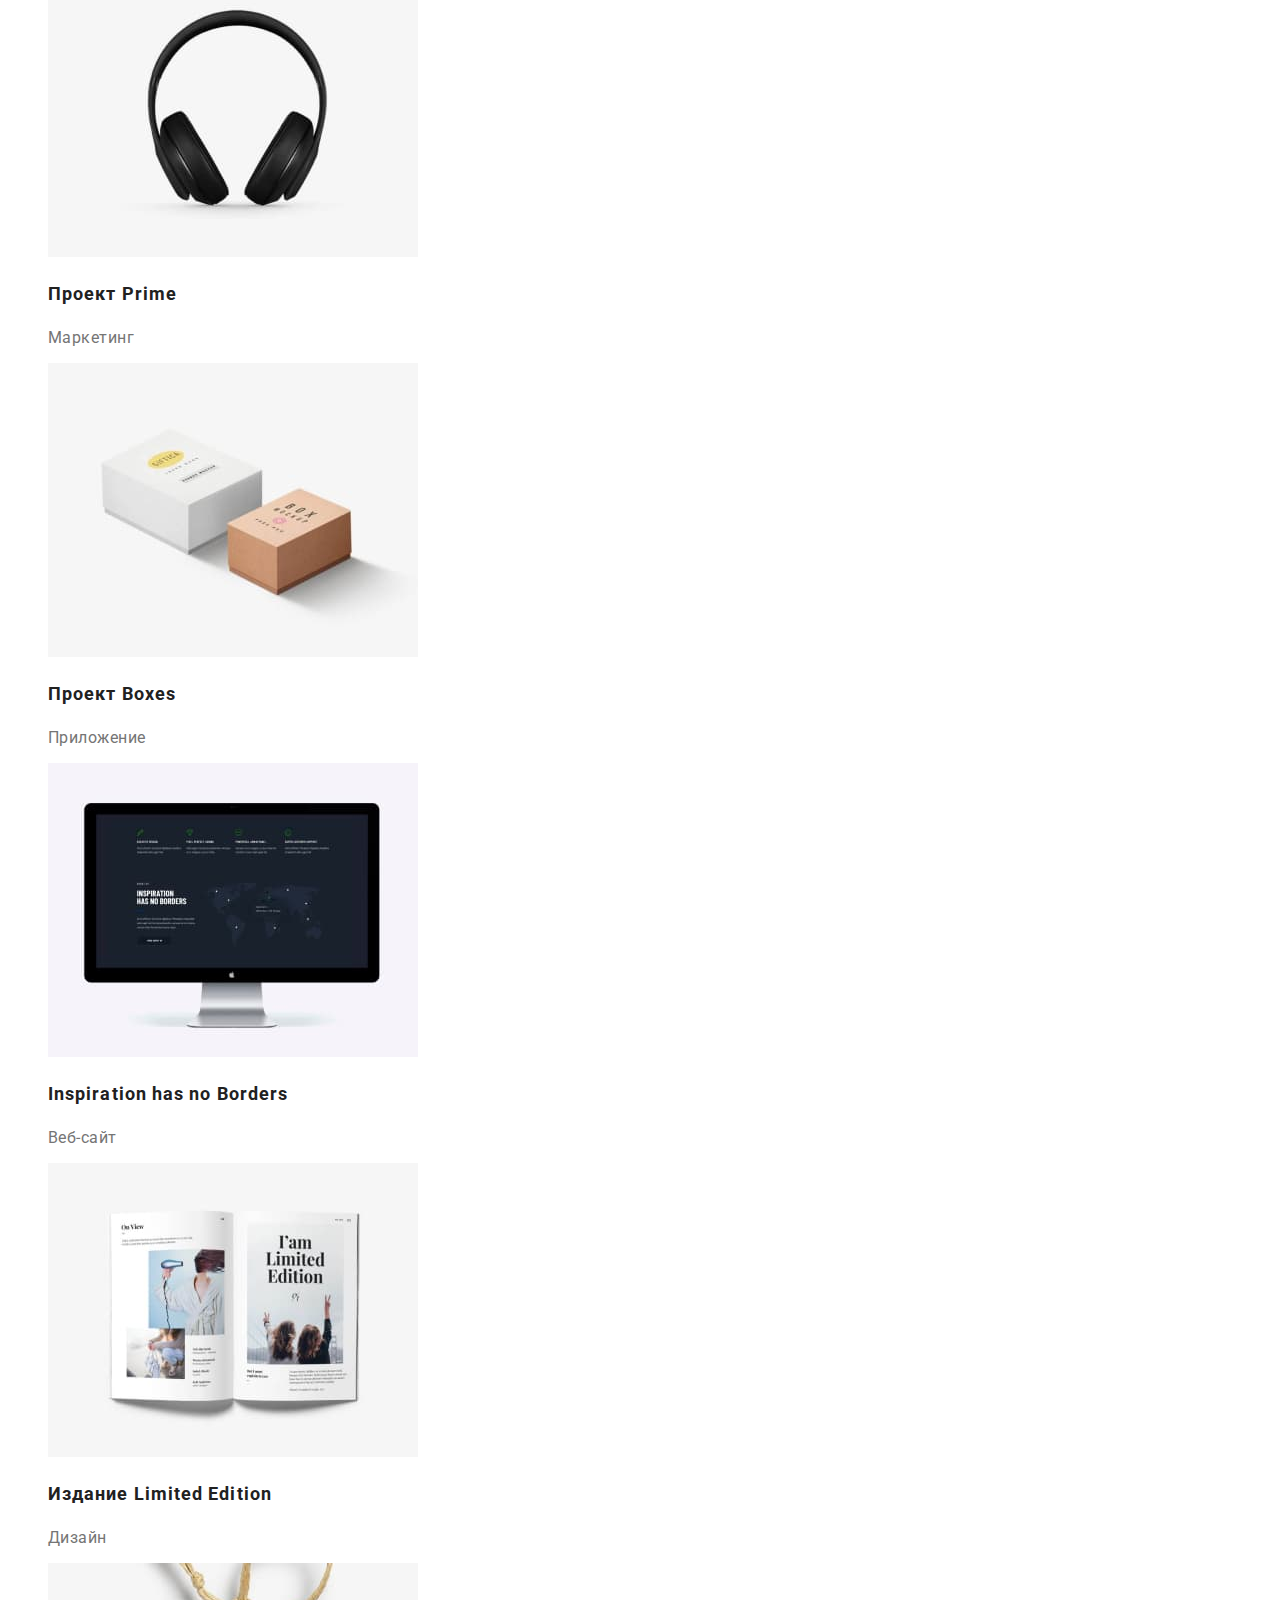
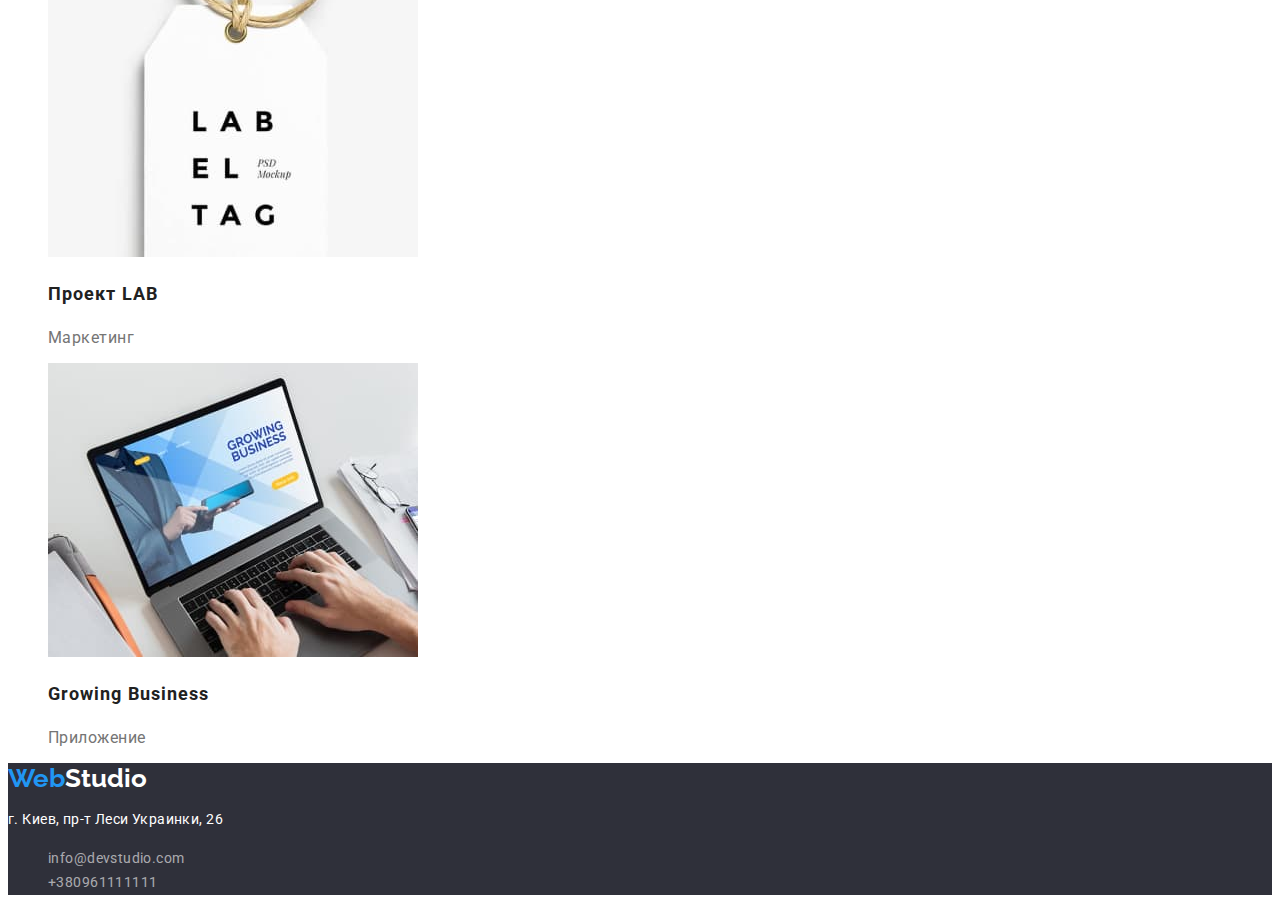
==== commit fcfb27f9: "+" ====
--- a/portfolio.html
+++ b/portfolio.html
@@ -19,38 +19,41 @@
 
     <header>
 
-        <a class="logo" href="./index.html"> <span class="part_logo"> Web </span>Studio</a>
+        <a class="logo link" href="./index.html"> <span class="part_logo"> Web </span>Studio</a>
 
         <nav class="nav">
-           <ul>
-              <li> <a class="nav-link" href="./index.html">Студия</a></li>
-              <li> <a class="nav-link active" href="./portfolio.html">Портфолио</a></li>
-              <li>  <a class="nav-link" href="">Контакты</a></li>
-           </ul>
+            <ul class="list">
+                <li> <a class="nav-link link " href="./index.html">Студия</a></li>
+                <li> <a class="nav-link link active" href="./portfolio.html">Портфолио</a></li>
+                <li> <a class="nav-link link" href="">Контакты</a></li>
+            </ul>
         </nav>
 
-        <ul class="contact-inf">
-            <li class="contact-inf-item"><a class="contact-inf-link"
+        <ul class="contact-inf list">
+            <li class="contact-inf-item"><a class="contact-inf-link link"
                     href="mailto:info@devstudio.com">info@devstudio.com</a> </li>
-            <li class="contact-inf-item"><a class="contact-inf-link" 
-                href="tel:+380961111111">+380961111111</a> </li>
+            <li class="contact-inf-item"><a class="contact-inf-link link" href="tel:+380961111111">+380961111111</a>
+            </li>
         </ul>
 
     </header>
-
  <main>
-
-  <ul class="products-buttons-list">
+<section class="products-btn-section">
+  <ul class="products-buttons-list list">
     <li class="products-buttons-item"><button class="products-button" type="button">Все</button></li>
     <li class="products-buttons-item"><button class="products-button" type="button">Веб-сайты</button></li>
     <li class="products-buttons-item"><button class="products-button" type="button">Приложения</button></li>
     <li class="products-buttons-item"><button class="products-button" type="button">Дизайн</button></li>
     <li class="products-buttons-item"><button class="products-button" type="button">Маркетинг</button></li>
   </ul>
+</section>
+
+
+<section class="products-card-section">
 
   <h1 class="product-card-title"><!--hidenTitle--></h1>
 
-   <ul class="products-card-list">
+   <ul class="products-card-list list">
 
     <li class="products-card-item">
         <img class="products-card" src="./images/portfolio_img/tehnokryak.jpg" alt="технокряк">
@@ -89,22 +92,23 @@
         <h2 class="product-card-name">Growing Business</h2>
            <p class="product-card-description card-description">Приложение</p></li>
     </ul>  
+</section>
 
 </main>
 
-    <footer class="footer-section">
-    
-        <a class="logo-dark-theme logo" href="./index.html"><span class="part_logo">Web</span>Studio</a>
-    
-        <address class="adress-section">
-            <p class="adress_description">г. Киев, пр-т Леси Украинки, 26</p>
-        </address>
-         <ul>
-            <li>  <a class="contact-inf-item_dark" href="mailto:info@devstudio.com">info@devstudio.com</a></li>
-            <li> <a class="contact-inf-item_dark" href="tel:+380961111111">+380961111111</a></li>
-         </ul>
-    </footer>
-    
+<footer class="footer-section">
+
+    <a class="logo-dark-theme logo link" href="./index.html"><span class="part_logo">Web</span>Studio</a>
+
+    <address class="adress-section">
+        <p class="adress_description">г. Киев, пр-т Леси Украинки, 26</p>
+    </address>
+    <ul class="list">
+        <li> <a class="contact-inf-item_dark link" href="mailto:info@devstudio.com">info@devstudio.com</a></li>
+        <li> <a class="contact-inf-item_dark link" href="tel:+380961111111">+380961111111</a></li>
+    </ul>
+</footer>
+
 </body>
-    
-    </html>+
+</html>--- a/css/styles.css
+++ b/css/styles.css
@@ -3,8 +3,8 @@
   --main_font-weight: 400;
   --secondary_font-weight: 700;
   --third_font-weight: 500;
-  --main_font-size: 14 px;
-  --secondary_font-size: 16 px;
+  --main_font-size: 14px;
+  --secondary_font-size: 16px;
   /*=======================*/
 
   /*====colorPalette=======*/
@@ -39,7 +39,12 @@
 .active {
   color: var(--button-accent-color);
 }
-
+.link {
+  text-decoration: none;
+}
+.list {
+  list-style: none;
+}
 /*=========logo==========*/
 .logo {
   font-family: raleway, sans-serif;
@@ -57,10 +62,10 @@
 
 /*========header=========*/
 .nav-link {
-  color: inherit;
   font-weight: var(--third_font-weight);
   font-size: var(--main_font-size);
   line-height: 1.14;
+  letter-spacing: 0.02em;
 }
 .nav-link:focus,
 .nav-link:hover {
@@ -107,7 +112,7 @@
 
 /*========our work==========*/
 .our-work-description_title {
-  font-weight: var(--secondary_font-size);
+  font-weight: var(--secondary_font-weight);
   font-size: var(--main_font-size);
   line-height: 1.14;
   letter-spacing: 0.03em;
@@ -144,6 +149,7 @@
   font-size: var(--main_font-size);
   line-height: 1.71;
   letter-spacing: 0.03em;
+  font-style: normal;
 }
 .contact-inf-item_dark {
   color: rgba(255, 255, 255, 0.6);
@@ -169,7 +175,7 @@
   color: var(--third_color-txt);
 }
 
-.products-card-name {
+.product-card-name {
   font-weight: var(--secondary_font-weight);
   font-size: 18px;
   line-height: 2;
